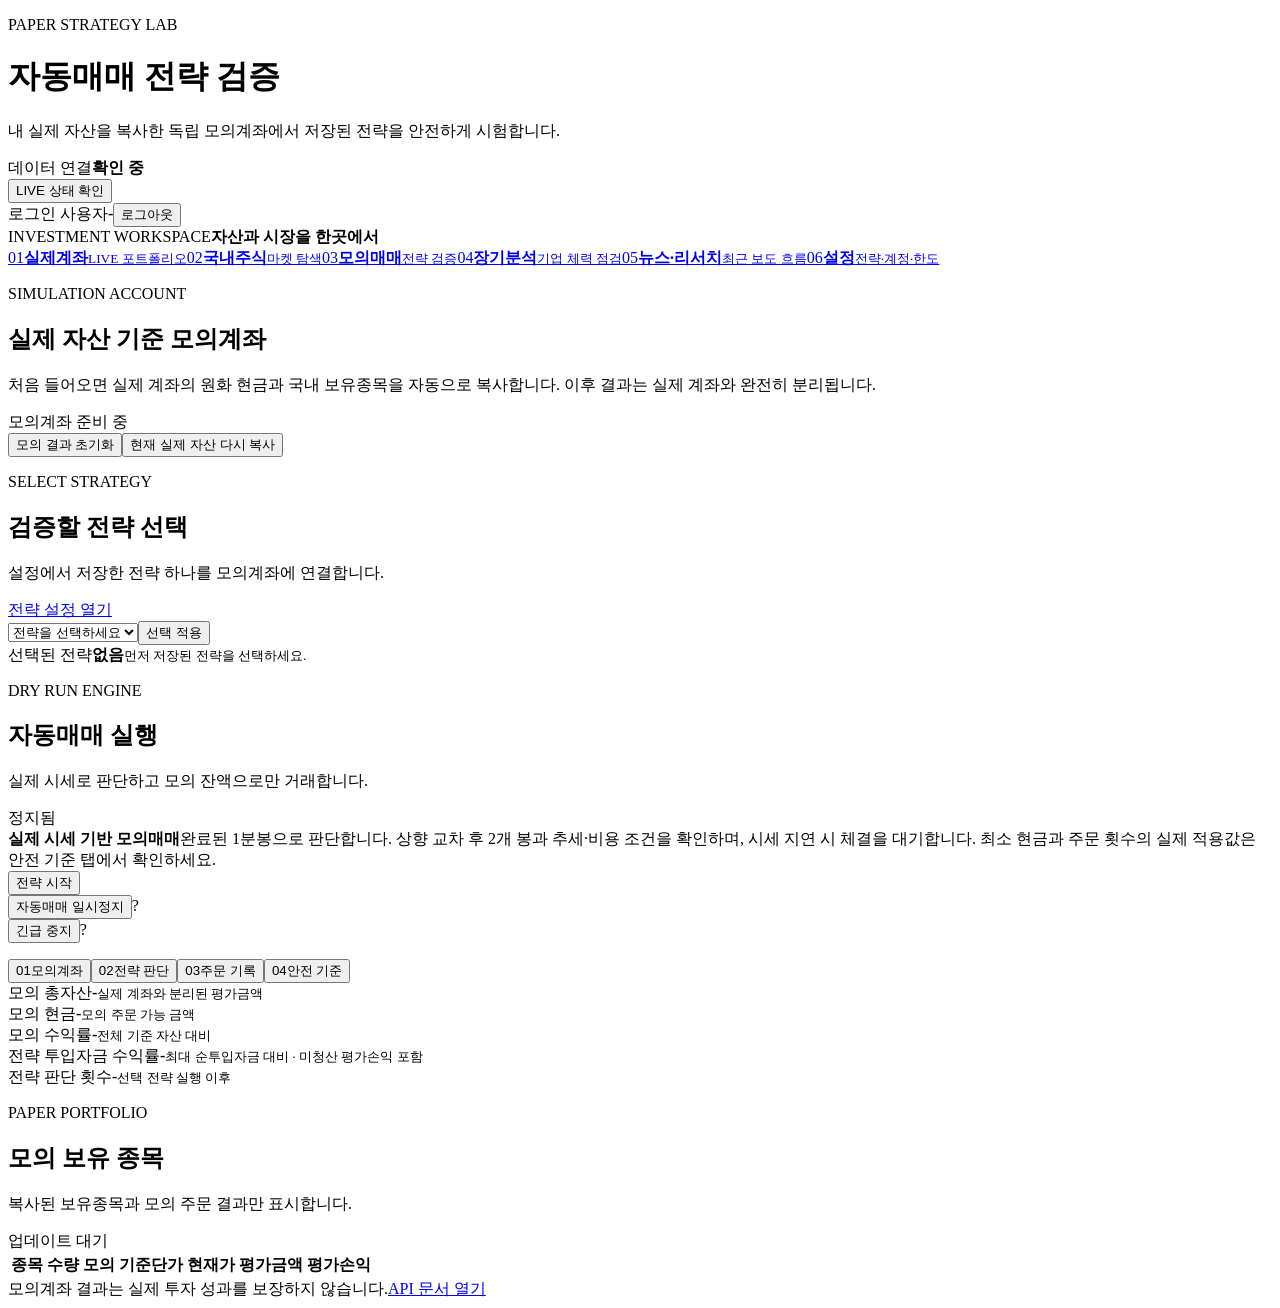
==== auto_trader/static/index.html @ eca6d6e8 "20260930 장기 관찰 점수·랭크, 자동 추천과 내 후보 기능 추가 PAPER 실제 시세 전략, 손익 계산과 주문 기록 개선 토스 API 호출 제한·사전 로딩·로그인 연결 대기" ====
<!doctype html><html lang="ko"><head><meta charset="utf-8"><meta name="viewport" content="width=device-width,initial-scale=1"><title>PAPER 전략 검증</title><link rel="stylesheet" href="/static/styles.css"><script src="/static/app.js" defer></script><script src="/static/header-status.js" defer></script></head>
<body><div class="shell">
<header class="topbar"><div><p class="eyebrow">PAPER STRATEGY LAB</p><h1>자동매매 전략 검증</h1><p class="subtitle">내 실제 자산을 복사한 독립 모의계좌에서 저장된 전략을 안전하게 시험합니다.</p></div><div class="header-actions"><div class="mode-box"><span class="status-dot" id="server-dot" data-header-data-dot></span><div><span class="mode-label">데이터 연결</span><strong data-header-data-status>확인 중</strong></div></div><button class="button danger header-live-button" type="button" data-header-live-link>LIVE 상태 확인</button><div class="user-box"><span class="mode-label">로그인 사용자</span><strong id="current-user">-</strong><button class="text-button" id="logout-button">로그아웃</button></div></div></header>
<nav class="workspace-nav" aria-label="주요 페이지"><div class="workspace-nav-brand"><span>INVESTMENT WORKSPACE</span><strong>자산과 시장을 한곳에서</strong></div><div class="workspace-nav-links"><a class="workspace-nav-link live-link" href="/live"><span class="nav-index">01</span><span><strong>실제계좌</strong><small>LIVE 포트폴리오</small></span></a><a class="workspace-nav-link stocks-link" href="/stocks"><span class="nav-index">02</span><span><strong>국내주식</strong><small>마켓 탐색</small></span></a><a class="workspace-nav-link active paper-link" href="/paper"><span class="nav-index">03</span><span><strong>모의매매</strong><small>전략 검증</small></span></a><a class="workspace-nav-link long-term-link" href="/long-term"><span class="nav-index">04</span><span><strong>장기분석</strong><small>기업 체력 점검</small></span></a><a class="workspace-nav-link news-link" href="/news"><span class="nav-index">05</span><span><strong>뉴스·리서치</strong><small>최근 보도 흐름</small></span></a><a class="workspace-nav-link" href="/settings"><span class="nav-index">06</span><span><strong>설정</strong><small>전략·계정·한도</small></span></a></div></nav>
<main>
<section class="panel paper-setup-panel"><div><p class="section-kicker">SIMULATION ACCOUNT</p><h2>실제 자산 기준 모의계좌</h2><p class="subtitle">처음 들어오면 실제 계좌의 원화 현금과 국내 보유종목을 자동으로 복사합니다. 이후 결과는 실제 계좌와 완전히 분리됩니다.</p><div class="paper-source-badge" id="paper-source-badge">모의계좌 준비 중</div></div><div class="paper-setup-actions"><button class="button secondary" id="reset-paper-button" type="button">모의 결과 초기화</button><button class="button primary" id="snapshot-button" type="button">현재 실제 자산 다시 복사</button></div></section>
<section class="paper-run-grid"><article class="panel paper-strategy-picker"><div class="panel-heading"><div><p class="section-kicker">SELECT STRATEGY</p><h2>검증할 전략 선택</h2><p class="subtitle">설정에서 저장한 전략 하나를 모의계좌에 연결합니다.</p></div><a class="text-button" href="/settings#strategy">전략 설정 열기</a></div><div class="paper-strategy-select-row"><select id="paper-strategy-select"><option value="">전략을 선택하세요</option></select><button class="button secondary" id="select-strategy-button" type="button">선택 적용</button></div><div class="paper-selected-strategy" id="selected-strategy-card"><span>선택된 전략</span><strong>없음</strong><small>먼저 저장된 전략을 선택하세요.</small></div></article><article class="panel paper-engine-control"><div class="panel-heading"><div><p class="section-kicker">DRY RUN ENGINE</p><h2>자동매매 실행</h2><p class="subtitle" id="strategy-description">실제 시세로 판단하고 모의 잔액으로만 거래합니다.</p></div><span class="pill stopped" id="strategy-pill">정지됨</span></div><div class="paper-speed-note"><strong>실제 시세 기반 모의매매</strong><span>완료된 1분봉으로 판단합니다. 상향 교차 후 2개 봉과 추세·비용 조건을 확인하며, 시세 지연 시 체결을 대기합니다. 최소 현금과 주문 횟수의 실제 적용값은 안전 기준 탭에서 확인하세요.</span></div><div class="paper-engine-actions"><button class="button primary" id="start-button" type="button">전략 시작</button><div class="paper-engine-action"><button class="button secondary" id="stop-button" type="button">자동매매 일시정지</button><span class="help-tip" tabindex="0" role="button" aria-label="자동매매 일시정지 설명" data-tip="모의 자동 주문과 손절 감시를 멈춥니다. 보유분은 유지하며 다시 시작할 수 있습니다.">?</span></div><div class="paper-engine-action"><button class="button danger" id="emergency-button" type="button">긴급 중지</button><span class="help-tip" tabindex="0" role="button" aria-label="긴급 중지 설명" data-tip="모의 자동매매를 중지합니다. 보유 주식은 매도하지 않습니다. 중지 중에는 자동 손절도 실행되지 않습니다.">?</span></div></div><p class="form-message" id="paper-action-message" aria-live="polite"></p></article></section>
<nav class="workspace-section-tabs" id="paper-section-tabs"><button class="active" data-paper-tab="dashboard"><span>01</span>모의계좌</button><button data-paper-tab="decisions"><span>02</span>전략 판단</button><button data-paper-tab="orders"><span>03</span>주문 기록</button><button data-paper-tab="safety"><span>04</span>안전 기준</button></nav>
<section class="summary-grid paper-summary-grid workspace-section-panel" data-paper-panel="dashboard"><article class="summary-card"><span>모의 총자산</span><strong id="total-asset">-</strong><small>실제 계좌와 분리된 평가금액</small></article><article class="summary-card"><span>모의 현금</span><strong id="cash">-</strong><small>모의 주문 가능 금액</small></article><article class="summary-card"><span>모의 수익률</span><strong id="return-percent">-</strong><small id="total-profit">전체 기준 자산 대비</small></article><article class="summary-card"><span>전략 투입자금 수익률</span><strong id="strategy-return-percent">-</strong><small id="strategy-profit">최대 순투입자금 대비 · 미청산 평가손익 포함</small></article><article class="summary-card"><span>전략 판단 횟수</span><strong id="tick-count">-</strong><small>선택 전략 실행 이후</small></article></section>
<section class="content-grid workspace-section-panel" data-paper-panel="dashboard"><article class="panel wide"><div class="panel-heading"><div><p class="section-kicker">PAPER PORTFOLIO</p><h2>모의 보유 종목</h2><p class="subtitle">복사된 보유종목과 모의 주문 결과만 표시합니다.</p></div><span class="updated" id="updated-at">업데이트 대기</span></div><div class="table-wrap"><table><thead><tr><th>종목</th><th>수량</th><th>모의 기준단가</th><th>현재가</th><th>평가금액</th><th>평가손익</th></tr></thead><tbody id="positions-body"></tbody></table></div></article></section>
<section class="content-grid workspace-section-panel" data-paper-panel="decisions" hidden><article class="panel wide"><div class="panel-heading"><div><p class="section-kicker">STRATEGY DECISION</p><h2>최근 전략 판단</h2><p class="subtitle">이동평균과 현재가를 비교해 전략이 내린 판단을 확인합니다.</p></div></div><p class="subtitle" id="strategy-data-status" aria-live="polite">시세 수신 대기</p><p class="subtitle" id="strategy-performance"></p><p class="subtitle">전략 선택 시 대상 종목의 기존 보유분을 당시 평가액으로 인수합니다. 이후 수동 매매는 분리됩니다. 진입은 상향 교차 후 2개 완료 봉과 가격 추세를 확인합니다. 거래비용은 체결가와 순손익에 반영됩니다.</p><div class="table-wrap"><table><thead><tr><th>종목</th><th>현재가</th><th>단기 평균</th><th>장기 평균</th><th>판단</th></tr></thead><tbody id="watchlist-body"></tbody></table></div></article></section>
<section class="content-grid workspace-section-panel" data-paper-panel="orders" hidden><article class="panel wide"><div class="panel-heading"><div><p class="section-kicker">PAPER ORDERS</p><h2>모의 주문 기록</h2><a class="text-button" href="/paper/journal">전체 거래 기록 다운로드</a><p class="subtitle">전략 판단 이후 생성된 모의 주문과 체결 결과를 확인합니다. 최신순으로 20개씩 표시합니다. 전체 거래 사유·비용은 서버 재시작 후에도 파일에 보관됩니다.</p></div></div><div class="table-wrap"><table><thead><tr><th>주문 시간</th><th>구분</th><th>종목</th><th>수량</th><th>체결가</th><th>상태</th><th>비용 / 청산손익</th><th>판단 이유 / 결과</th></tr></thead><tbody id="orders-body"></tbody></table></div><div class="directory-pagination" id="order-pagination"><button class="button secondary" id="order-first" type="button">처음</button><button class="button secondary" id="order-prev" type="button">이전</button><span id="order-page">1 / 1</span><button class="button secondary" id="order-next" type="button">다음</button><button class="button secondary" id="order-last" type="button">마지막</button></div></article></section>
<section class="panel workspace-section-panel" data-paper-panel="safety" hidden><div class="panel-heading"><div><p class="section-kicker">SAFETY BOUNDARY</p><h2>모의계좌 안전 기준</h2><p class="subtitle">현재 투자 한도를 읽기 전용으로 보여 줍니다. 변경은 설정 페이지에서 합니다.</p></div><a class="button secondary" href="/settings#risk">투자 한도 설정</a></div><div class="risk-usage" id="risk-usage"></div><div class="paper-safety-note"><strong>실제 주문 차단</strong><p>PAPER 엔진은 토스 주문 API를 호출하지 않으며 실제 현금과 보유 수량을 변경하지 않습니다.</p></div></section>
</main><footer><span>모의계좌 결과는 실제 투자 성과를 보장하지 않습니다.</span><a href="/docs">API 문서 열기</a></footer></div></body></html>
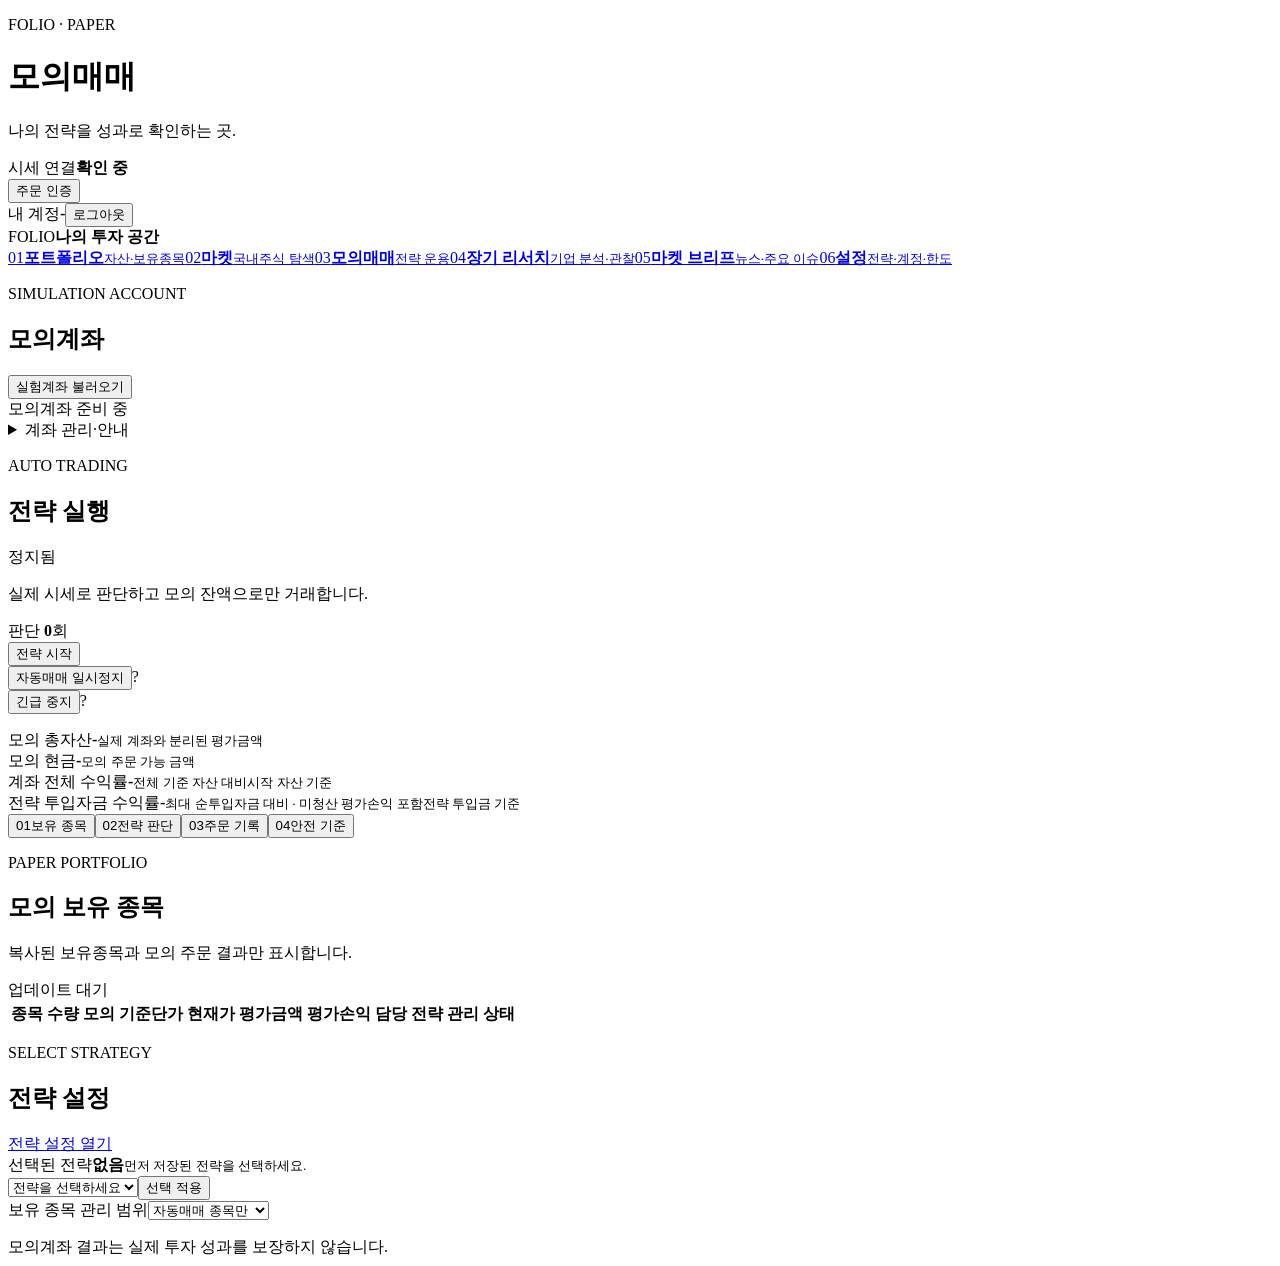
==== commit c36d2368: "20261001 - 모의매매 관리 개선 및 실시간 시세·차트 UI 정리 마켓·상세 페이지 실시간 시세와 전일 대비 표시 개선 차트 봉 단위·조회 기간 분리, 확대·축소 및 안내창 " ====
--- a/auto_trader/static/index.html
+++ b/auto_trader/static/index.html
@@ -1,14 +1,16 @@
-<!doctype html><html lang="ko"><head><meta charset="utf-8"><meta name="viewport" content="width=device-width,initial-scale=1"><title>PAPER 전략 검증</title><link rel="stylesheet" href="/static/styles.css"><script src="/static/app.js" defer></script><script src="/static/header-status.js" defer></script></head>
-<body><div class="shell">
-<header class="topbar"><div><p class="eyebrow">PAPER STRATEGY LAB</p><h1>자동매매 전략 검증</h1><p class="subtitle">내 실제 자산을 복사한 독립 모의계좌에서 저장된 전략을 안전하게 시험합니다.</p></div><div class="header-actions"><div class="mode-box"><span class="status-dot" id="server-dot" data-header-data-dot></span><div><span class="mode-label">데이터 연결</span><strong data-header-data-status>확인 중</strong></div></div><button class="button danger header-live-button" type="button" data-header-live-link>LIVE 상태 확인</button><div class="user-box"><span class="mode-label">로그인 사용자</span><strong id="current-user">-</strong><button class="text-button" id="logout-button">로그아웃</button></div></div></header>
-<nav class="workspace-nav" aria-label="주요 페이지"><div class="workspace-nav-brand"><span>INVESTMENT WORKSPACE</span><strong>자산과 시장을 한곳에서</strong></div><div class="workspace-nav-links"><a class="workspace-nav-link live-link" href="/live"><span class="nav-index">01</span><span><strong>실제계좌</strong><small>LIVE 포트폴리오</small></span></a><a class="workspace-nav-link stocks-link" href="/stocks"><span class="nav-index">02</span><span><strong>국내주식</strong><small>마켓 탐색</small></span></a><a class="workspace-nav-link active paper-link" href="/paper"><span class="nav-index">03</span><span><strong>모의매매</strong><small>전략 검증</small></span></a><a class="workspace-nav-link long-term-link" href="/long-term"><span class="nav-index">04</span><span><strong>장기분석</strong><small>기업 체력 점검</small></span></a><a class="workspace-nav-link news-link" href="/news"><span class="nav-index">05</span><span><strong>뉴스·리서치</strong><small>최근 보도 흐름</small></span></a><a class="workspace-nav-link" href="/settings"><span class="nav-index">06</span><span><strong>설정</strong><small>전략·계정·한도</small></span></a></div></nav>
+<!doctype html><html lang="ko"><head><meta charset="utf-8"><meta name="viewport" content="width=device-width,initial-scale=1"><title>모의매매 · FOLIO</title><link rel="stylesheet" href="/static/styles.css"><script src="/static/app.js" defer></script><script src="/static/header-status.js" defer></script><link rel="icon" type="image/svg+xml" href="/static/favicon.svg"></head>
+<body class="paper-page"><div class="shell">
+<header class="topbar"><div><p class="eyebrow">FOLIO · PAPER</p><h1>모의매매</h1><p class="subtitle">나의 전략을 성과로 확인하는 곳.</p></div><div class="header-actions"><div class="mode-box"><span class="status-dot" id="server-dot" data-header-data-dot></span><div><span class="mode-label">시세 연결</span><strong data-header-data-status>확인 중</strong></div></div><button class="button danger header-live-button" type="button" data-header-live-link>주문 인증</button><div class="user-box"><span class="mode-label">내 계정</span><strong id="current-user">-</strong><button class="text-button" id="logout-button">로그아웃</button></div></div></header>
+<nav class="workspace-nav" aria-label="주요 페이지"><div class="workspace-nav-brand"><span>FOLIO</span><strong>나의 투자 공간</strong></div><div class="workspace-nav-links"><a class="workspace-nav-link live-link" href="/live"><span class="nav-index">01</span><span><strong>포트폴리오</strong><small>자산·보유종목</small></span></a><a class="workspace-nav-link stocks-link" href="/stocks"><span class="nav-index">02</span><span><strong>마켓</strong><small>국내주식 탐색</small></span></a><a class="workspace-nav-link active paper-link" href="/paper"><span class="nav-index">03</span><span><strong>모의매매</strong><small>전략 운용</small></span></a><a class="workspace-nav-link long-term-link" href="/long-term"><span class="nav-index">04</span><span><strong>장기 리서치</strong><small>기업 분석·관찰</small></span></a><a class="workspace-nav-link news-link" href="/news"><span class="nav-index">05</span><span><strong>마켓 브리프</strong><small>뉴스·주요 이슈</small></span></a><a class="workspace-nav-link" href="/settings"><span class="nav-index">06</span><span><strong>설정</strong><small>전략·계정·한도</small></span></a></div></nav>
 <main>
-<section class="panel paper-setup-panel"><div><p class="section-kicker">SIMULATION ACCOUNT</p><h2>실제 자산 기준 모의계좌</h2><p class="subtitle">처음 들어오면 실제 계좌의 원화 현금과 국내 보유종목을 자동으로 복사합니다. 이후 결과는 실제 계좌와 완전히 분리됩니다.</p><div class="paper-source-badge" id="paper-source-badge">모의계좌 준비 중</div></div><div class="paper-setup-actions"><button class="button secondary" id="reset-paper-button" type="button">모의 결과 초기화</button><button class="button primary" id="snapshot-button" type="button">현재 실제 자산 다시 복사</button></div></section>
-<section class="paper-run-grid"><article class="panel paper-strategy-picker"><div class="panel-heading"><div><p class="section-kicker">SELECT STRATEGY</p><h2>검증할 전략 선택</h2><p class="subtitle">설정에서 저장한 전략 하나를 모의계좌에 연결합니다.</p></div><a class="text-button" href="/settings#strategy">전략 설정 열기</a></div><div class="paper-strategy-select-row"><select id="paper-strategy-select"><option value="">전략을 선택하세요</option></select><button class="button secondary" id="select-strategy-button" type="button">선택 적용</button></div><div class="paper-selected-strategy" id="selected-strategy-card"><span>선택된 전략</span><strong>없음</strong><small>먼저 저장된 전략을 선택하세요.</small></div></article><article class="panel paper-engine-control"><div class="panel-heading"><div><p class="section-kicker">DRY RUN ENGINE</p><h2>자동매매 실행</h2><p class="subtitle" id="strategy-description">실제 시세로 판단하고 모의 잔액으로만 거래합니다.</p></div><span class="pill stopped" id="strategy-pill">정지됨</span></div><div class="paper-speed-note"><strong>실제 시세 기반 모의매매</strong><span>완료된 1분봉으로 판단합니다. 상향 교차 후 2개 봉과 추세·비용 조건을 확인하며, 시세 지연 시 체결을 대기합니다. 최소 현금과 주문 횟수의 실제 적용값은 안전 기준 탭에서 확인하세요.</span></div><div class="paper-engine-actions"><button class="button primary" id="start-button" type="button">전략 시작</button><div class="paper-engine-action"><button class="button secondary" id="stop-button" type="button">자동매매 일시정지</button><span class="help-tip" tabindex="0" role="button" aria-label="자동매매 일시정지 설명" data-tip="모의 자동 주문과 손절 감시를 멈춥니다. 보유분은 유지하며 다시 시작할 수 있습니다.">?</span></div><div class="paper-engine-action"><button class="button danger" id="emergency-button" type="button">긴급 중지</button><span class="help-tip" tabindex="0" role="button" aria-label="긴급 중지 설명" data-tip="모의 자동매매를 중지합니다. 보유 주식은 매도하지 않습니다. 중지 중에는 자동 손절도 실행되지 않습니다.">?</span></div></div><p class="form-message" id="paper-action-message" aria-live="polite"></p></article></section>
-<nav class="workspace-section-tabs" id="paper-section-tabs"><button class="active" data-paper-tab="dashboard"><span>01</span>모의계좌</button><button data-paper-tab="decisions"><span>02</span>전략 판단</button><button data-paper-tab="orders"><span>03</span>주문 기록</button><button data-paper-tab="safety"><span>04</span>안전 기준</button></nav>
-<section class="summary-grid paper-summary-grid workspace-section-panel" data-paper-panel="dashboard"><article class="summary-card"><span>모의 총자산</span><strong id="total-asset">-</strong><small>실제 계좌와 분리된 평가금액</small></article><article class="summary-card"><span>모의 현금</span><strong id="cash">-</strong><small>모의 주문 가능 금액</small></article><article class="summary-card"><span>모의 수익률</span><strong id="return-percent">-</strong><small id="total-profit">전체 기준 자산 대비</small></article><article class="summary-card"><span>전략 투입자금 수익률</span><strong id="strategy-return-percent">-</strong><small id="strategy-profit">최대 순투입자금 대비 · 미청산 평가손익 포함</small></article><article class="summary-card"><span>전략 판단 횟수</span><strong id="tick-count">-</strong><small>선택 전략 실행 이후</small></article></section>
-<section class="content-grid workspace-section-panel" data-paper-panel="dashboard"><article class="panel wide"><div class="panel-heading"><div><p class="section-kicker">PAPER PORTFOLIO</p><h2>모의 보유 종목</h2><p class="subtitle">복사된 보유종목과 모의 주문 결과만 표시합니다.</p></div><span class="updated" id="updated-at">업데이트 대기</span></div><div class="table-wrap"><table><thead><tr><th>종목</th><th>수량</th><th>모의 기준단가</th><th>현재가</th><th>평가금액</th><th>평가손익</th></tr></thead><tbody id="positions-body"></tbody></table></div></article></section>
-<section class="content-grid workspace-section-panel" data-paper-panel="decisions" hidden><article class="panel wide"><div class="panel-heading"><div><p class="section-kicker">STRATEGY DECISION</p><h2>최근 전략 판단</h2><p class="subtitle">이동평균과 현재가를 비교해 전략이 내린 판단을 확인합니다.</p></div></div><p class="subtitle" id="strategy-data-status" aria-live="polite">시세 수신 대기</p><p class="subtitle" id="strategy-performance"></p><p class="subtitle">전략 선택 시 대상 종목의 기존 보유분을 당시 평가액으로 인수합니다. 이후 수동 매매는 분리됩니다. 진입은 상향 교차 후 2개 완료 봉과 가격 추세를 확인합니다. 거래비용은 체결가와 순손익에 반영됩니다.</p><div class="table-wrap"><table><thead><tr><th>종목</th><th>현재가</th><th>단기 평균</th><th>장기 평균</th><th>판단</th></tr></thead><tbody id="watchlist-body"></tbody></table></div></article></section>
-<section class="content-grid workspace-section-panel" data-paper-panel="orders" hidden><article class="panel wide"><div class="panel-heading"><div><p class="section-kicker">PAPER ORDERS</p><h2>모의 주문 기록</h2><a class="text-button" href="/paper/journal">전체 거래 기록 다운로드</a><p class="subtitle">전략 판단 이후 생성된 모의 주문과 체결 결과를 확인합니다. 최신순으로 20개씩 표시합니다. 전체 거래 사유·비용은 서버 재시작 후에도 파일에 보관됩니다.</p></div></div><div class="table-wrap"><table><thead><tr><th>주문 시간</th><th>구분</th><th>종목</th><th>수량</th><th>체결가</th><th>상태</th><th>비용 / 청산손익</th><th>판단 이유 / 결과</th></tr></thead><tbody id="orders-body"></tbody></table></div><div class="directory-pagination" id="order-pagination"><button class="button secondary" id="order-first" type="button">처음</button><button class="button secondary" id="order-prev" type="button">이전</button><span id="order-page">1 / 1</span><button class="button secondary" id="order-next" type="button">다음</button><button class="button secondary" id="order-last" type="button">마지막</button></div></article></section>
-<section class="panel workspace-section-panel" data-paper-panel="safety" hidden><div class="panel-heading"><div><p class="section-kicker">SAFETY BOUNDARY</p><h2>모의계좌 안전 기준</h2><p class="subtitle">현재 투자 한도를 읽기 전용으로 보여 줍니다. 변경은 설정 페이지에서 합니다.</p></div><a class="button secondary" href="/settings#risk">투자 한도 설정</a></div><div class="risk-usage" id="risk-usage"></div><div class="paper-safety-note"><strong>실제 주문 차단</strong><p>PAPER 엔진은 토스 주문 API를 호출하지 않으며 실제 현금과 보유 수량을 변경하지 않습니다.</p></div></section>
-</main><footer><span>모의계좌 결과는 실제 투자 성과를 보장하지 않습니다.</span><a href="/docs">API 문서 열기</a></footer></div></body></html>
+<div id="paper-background-runs" class="paper-background-runs" role="status" hidden></div>
+<section class="panel paper-control-bar"><div class="paper-account-overview"><p class="section-kicker">SIMULATION ACCOUNT</p><div class="paper-account-heading"><h2 id="paper-account-title">모의계좌</h2><button class="button secondary" id="experiment-account-button" type="button">실험계좌 불러오기</button></div><div class="paper-source-badge" id="paper-source-badge">모의계좌 준비 중</div><details class="paper-account-menu"><summary>계좌 관리·안내</summary><p id="paper-memory-notice" role="status">잔액과 보유종목은 자동 저장됩니다.</p><p>실제 자산을 복사하거나 현금 1,000만원의 실험계좌로 운용할 수 있습니다. 두 계좌는 따로 관리됩니다.</p><div class="paper-setup-actions"><button class="button secondary" id="reset-paper-button" type="button">모의 결과 초기화</button><button class="button secondary" id="snapshot-button" type="button">현재 실제 자산 다시 복사</button></div></details></div><div class="paper-engine-control"><div class="panel-heading"><div><p class="section-kicker">AUTO TRADING</p><h2>전략 실행</h2></div><span class="pill stopped" id="strategy-pill">정지됨</span></div><p class="subtitle" id="strategy-description">실제 시세로 판단하고 모의 잔액으로만 거래합니다.</p><div class="paper-run-meta"><p class="paper-operating-hours" id="strategy-operating-hours"></p><span>판단 <strong id="tick-count">0</strong>회</span></div><div class="paper-engine-actions"><button class="button primary" id="start-button" type="button">전략 시작</button><div class="paper-engine-action"><button class="button secondary" id="stop-button" type="button">자동매매 일시정지</button><span class="help-tip" tabindex="0" role="button" aria-label="자동매매 일시정지 설명" data-tip="모의 자동 주문과 손절 감시를 멈춥니다. 보유분은 유지하며 다시 시작할 수 있습니다.">?</span></div><div class="paper-engine-action"><button class="button danger" id="emergency-button" type="button">긴급 중지</button><span class="help-tip" tabindex="0" role="button" aria-label="긴급 중지 설명" data-tip="모의 자동매매를 중지합니다. 보유 주식은 매도하지 않습니다. 중지 중에는 자동 손절도 실행되지 않습니다.">?</span></div></div><p class="form-message" id="paper-action-message" aria-live="polite"></p></div></section>
+<section class="summary-grid paper-summary-grid"><article class="summary-card"><span>모의 총자산</span><strong id="total-asset">-</strong><small>실제 계좌와 분리된 평가금액</small></article><article class="summary-card"><span>모의 현금</span><strong id="cash">-</strong><small>모의 주문 가능 금액</small></article><article class="summary-card"><span>계좌 전체 수익률</span><strong id="return-percent">-</strong><small id="total-profit">전체 기준 자산 대비</small><small id="account-return-basis">시작 자산 기준</small></article><article class="summary-card"><span>전략 투입자금 수익률</span><strong id="strategy-return-percent">-</strong><small id="strategy-profit">최대 순투입자금 대비 · 미청산 평가손익 포함</small><small id="strategy-return-basis">전략 투입금 기준</small></article></section>
+<div class="paper-workbench"><div class="paper-results">
+<nav class="workspace-section-tabs" id="paper-section-tabs"><button class="active" data-paper-tab="dashboard"><span>01</span>보유 종목</button><button data-paper-tab="decisions"><span>02</span>전략 판단</button><button data-paper-tab="orders"><span>03</span>주문 기록</button><button data-paper-tab="safety"><span>04</span>안전 기준</button></nav>
+<section class="content-grid workspace-section-panel" data-paper-panel="dashboard"><article class="panel wide"><div class="panel-heading"><div><p class="section-kicker">PAPER PORTFOLIO</p><h2>모의 보유 종목</h2><p class="subtitle">복사된 보유종목과 모의 주문 결과만 표시합니다.</p></div><span class="updated" id="updated-at">업데이트 대기</span></div><div class="table-wrap"><table><thead><tr><th>종목</th><th>수량</th><th>모의 기준단가</th><th>현재가</th><th>평가금액</th><th>평가손익</th><th>담당 전략</th><th>관리 상태</th></tr></thead><tbody id="positions-body"></tbody></table></div></article></section>
+<section class="content-grid workspace-section-panel" data-paper-panel="decisions" hidden><article class="panel wide"><div class="panel-heading"><div><p class="section-kicker">STRATEGY DECISION</p><h2>최근 전략 판단</h2><p class="subtitle">이동평균과 현재가를 비교해 전략이 내린 판단을 확인합니다.</p></div></div><div class="paper-data-banner"><strong>시세 기준</strong><span id="strategy-data-status" aria-live="polite">시세 수신 대기</span></div><div class="paper-performance-grid" id="strategy-performance"></div><details class="paper-decision-guide"><summary>판단 방식과 수익률 계산 기준</summary><dl><div><dt>매수 판단</dt><dd>단기선이 장기선을 상향 돌파한 뒤, 완료된 2개 봉과 상승 추세를 확인합니다.</dd></div><div><dt>전략 보유분</dt><dd>관리 범위에 따라 보유 수량을 구분합니다. 자동매수분은 매수 당시 전략의 청산 조건을 유지하고, 수동·미지정 보유분은 선택한 범위에 포함될 때만 현재 전략으로 관리합니다.</dd></div><div><dt>거래비용</dt><dd>수수료·세금·가정 슬리피지를 체결가와 순손익에 반영합니다.</dd></div><div><dt>계좌 전체 수익률</dt><dd>계좌 총손익 ÷ 시작 자산 × 100. 사용하지 않은 현금도 기준 금액에 포함합니다.</dd></div><div><dt>전략 투입자금 수익률</dt><dd>전략 손익 ÷ (인수한 보유분 평가액 + 최대 순투입금) × 100. 미청산 평가손익을 포함합니다.</dd></div></dl></details><div class="table-wrap"><table><thead><tr><th>종목</th><th>현재가</th><th>단기 평균</th><th>장기 평균</th><th>판단</th></tr></thead><tbody id="watchlist-body"></tbody></table></div></article></section>
+<section class="content-grid workspace-section-panel" data-paper-panel="orders" hidden><article class="panel wide"><div class="panel-heading"><div><p class="section-kicker">PAPER ORDERS</p><h2>모의 주문 기록</h2><a class="text-button" href="/paper/journal">전체 거래 기록 다운로드</a><p class="subtitle">모의 주문과 체결 결과를 최신순으로 확인하세요. 이전 거래는 전체 기록에서 내려받을 수 있습니다.</p></div></div><div class="paper-order-filters"><label>종목 코드<input id="order-symbol-filter" type="search" placeholder="예: 005930" maxlength="30"></label><label>매수·매도<select id="order-side-filter"><option value="">전체</option><option value="BUY">매수</option><option value="SELL">매도</option></select></label><label>주문 상태<select id="order-status-filter"><option value="">전체</option><option value="FILLED">체결</option><option value="REJECTED">거절</option></select></label><button class="button secondary" id="order-filter-reset" type="button">필터 초기화</button></div><p class="subtitle" id="order-count" aria-live="polite">전체 0건 · 조건 일치 0건</p><div class="table-wrap"><table><thead><tr><th>주문 시간</th><th>구분</th><th>종목</th><th>수량</th><th>체결가</th><th>상태</th><th>비용 / 청산손익</th><th>판단 이유 / 결과</th></tr></thead><tbody id="orders-body"></tbody></table></div><div class="directory-pagination" id="order-pagination"><button class="button secondary" id="order-first" type="button">처음</button><button class="button secondary" id="order-prev" type="button">이전</button><span id="order-page">1 / 1</span><button class="button secondary" id="order-next" type="button">다음</button><button class="button secondary" id="order-last" type="button">마지막</button></div></article></section>
+<section class="panel workspace-section-panel" data-paper-panel="safety" hidden><div class="panel-heading"><div><p class="section-kicker">SAFETY BOUNDARY</p><h2>모의계좌 안전 기준</h2><p class="subtitle">적용 중인 투자 한도입니다. 변경은 설정에서 할 수 있습니다.</p></div><a class="button secondary" href="/settings#risk">투자 한도 설정</a></div><div class="risk-usage" id="risk-usage"></div></section>
+</div><aside class="paper-strategy-sidebar"><article class="panel paper-strategy-picker"><div class="panel-heading"><div><p class="section-kicker">SELECT STRATEGY</p><h2>전략 설정</h2></div><a class="text-button" href="/settings#strategy">전략 설정 열기</a></div><div class="paper-selected-strategy" id="selected-strategy-card"><span>선택된 전략</span><strong>없음</strong><small>먼저 저장된 전략을 선택하세요.</small></div><div class="paper-strategy-select-row"><select id="paper-strategy-select"><option value="">전략을 선택하세요</option></select><button class="button secondary" id="select-strategy-button" type="button">선택 적용</button></div><div class="paper-management"><label for="paper-management-scope">보유 종목 관리 범위</label><select id="paper-management-scope"><option value="CURRENT">현재 전략 종목만</option><option value="AUTO" selected>자동매매 종목만</option><option value="ALL">전체 보유 종목</option></select><p id="paper-management-description"></p><div id="paper-managed-holdings"></div></div></article></aside></div>
+</main><footer><span>모의계좌 결과는 실제 투자 성과를 보장하지 않습니다.</span></footer></div></body></html>
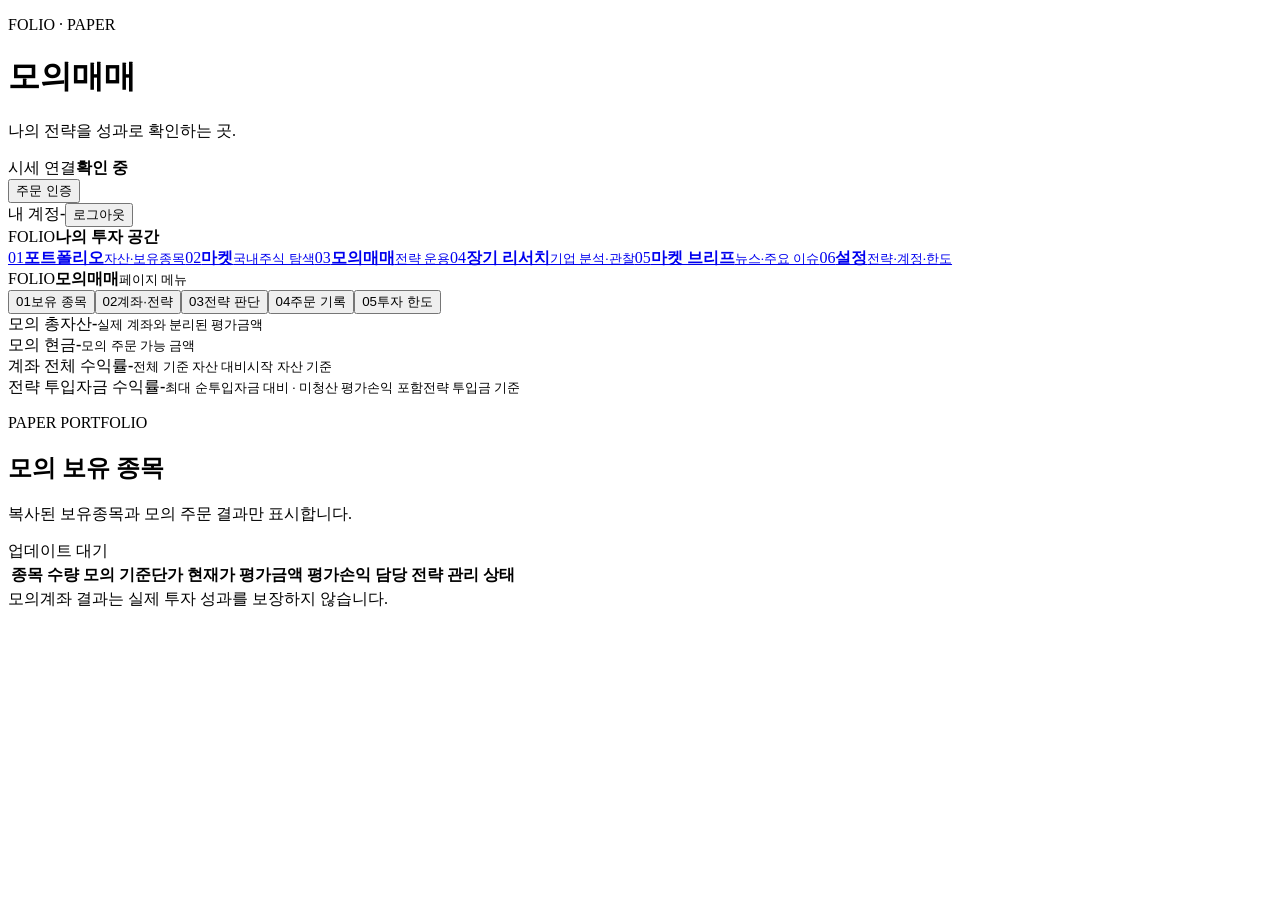
==== commit 08ce106b: "20261002-1 공통 사이드바, 프리셋 미리보기를 정리 모의매매 계좌·전략 화면을 단계별 사용 흐름으로 개선 주문 기록의 날짜 필터·종목명·전략 구분 상태 안내를 보완 머신러닝" ====
--- a/auto_trader/static/index.html
+++ b/auto_trader/static/index.html
@@ -1,16 +1,58 @@
 <!doctype html><html lang="ko"><head><meta charset="utf-8"><meta name="viewport" content="width=device-width,initial-scale=1"><title>모의매매 · FOLIO</title><link rel="stylesheet" href="/static/styles.css"><script src="/static/app.js" defer></script><script src="/static/header-status.js" defer></script><link rel="icon" type="image/svg+xml" href="/static/favicon.svg"></head>
-<body class="paper-page"><div class="shell">
+<body class="section-sidebar-page paper-page"><div class="shell">
 <header class="topbar"><div><p class="eyebrow">FOLIO · PAPER</p><h1>모의매매</h1><p class="subtitle">나의 전략을 성과로 확인하는 곳.</p></div><div class="header-actions"><div class="mode-box"><span class="status-dot" id="server-dot" data-header-data-dot></span><div><span class="mode-label">시세 연결</span><strong data-header-data-status>확인 중</strong></div></div><button class="button danger header-live-button" type="button" data-header-live-link>주문 인증</button><div class="user-box"><span class="mode-label">내 계정</span><strong id="current-user">-</strong><button class="text-button" id="logout-button">로그아웃</button></div></div></header>
 <nav class="workspace-nav" aria-label="주요 페이지"><div class="workspace-nav-brand"><span>FOLIO</span><strong>나의 투자 공간</strong></div><div class="workspace-nav-links"><a class="workspace-nav-link live-link" href="/live"><span class="nav-index">01</span><span><strong>포트폴리오</strong><small>자산·보유종목</small></span></a><a class="workspace-nav-link stocks-link" href="/stocks"><span class="nav-index">02</span><span><strong>마켓</strong><small>국내주식 탐색</small></span></a><a class="workspace-nav-link active paper-link" href="/paper"><span class="nav-index">03</span><span><strong>모의매매</strong><small>전략 운용</small></span></a><a class="workspace-nav-link long-term-link" href="/long-term"><span class="nav-index">04</span><span><strong>장기 리서치</strong><small>기업 분석·관찰</small></span></a><a class="workspace-nav-link news-link" href="/news"><span class="nav-index">05</span><span><strong>마켓 브리프</strong><small>뉴스·주요 이슈</small></span></a><a class="workspace-nav-link" href="/settings"><span class="nav-index">06</span><span><strong>설정</strong><small>전략·계정·한도</small></span></a></div></nav>
-<main>
+<main class="workspace-page-layout">
+<aside class="workspace-section-sidebar"><div class="workspace-sidebar-brand"><span>FOLIO</span><strong>모의매매</strong><small>페이지 메뉴</small></div><nav aria-label="모의매매 메뉴" class="workspace-side-tabs workspace-section-tabs" id="paper-section-tabs"><button class="active" data-paper-tab="dashboard"><span>01</span>보유 종목</button><button data-paper-tab="controls"><span>02</span>계좌·전략</button><button data-paper-tab="decisions"><span>03</span>전략 판단</button><button data-paper-tab="orders"><span>04</span>주문 기록</button><button data-paper-tab="safety"><span>05</span>투자 한도</button></nav></aside>
+<div class="workspace-page-content">
 <div id="paper-background-runs" class="paper-background-runs" role="status" hidden></div>
-<section class="panel paper-control-bar"><div class="paper-account-overview"><p class="section-kicker">SIMULATION ACCOUNT</p><div class="paper-account-heading"><h2 id="paper-account-title">모의계좌</h2><button class="button secondary" id="experiment-account-button" type="button">실험계좌 불러오기</button></div><div class="paper-source-badge" id="paper-source-badge">모의계좌 준비 중</div><details class="paper-account-menu"><summary>계좌 관리·안내</summary><p id="paper-memory-notice" role="status">잔액과 보유종목은 자동 저장됩니다.</p><p>실제 자산을 복사하거나 현금 1,000만원의 실험계좌로 운용할 수 있습니다. 두 계좌는 따로 관리됩니다.</p><div class="paper-setup-actions"><button class="button secondary" id="reset-paper-button" type="button">모의 결과 초기화</button><button class="button secondary" id="snapshot-button" type="button">현재 실제 자산 다시 복사</button></div></details></div><div class="paper-engine-control"><div class="panel-heading"><div><p class="section-kicker">AUTO TRADING</p><h2>전략 실행</h2></div><span class="pill stopped" id="strategy-pill">정지됨</span></div><p class="subtitle" id="strategy-description">실제 시세로 판단하고 모의 잔액으로만 거래합니다.</p><div class="paper-run-meta"><p class="paper-operating-hours" id="strategy-operating-hours"></p><span>판단 <strong id="tick-count">0</strong>회</span></div><div class="paper-engine-actions"><button class="button primary" id="start-button" type="button">전략 시작</button><div class="paper-engine-action"><button class="button secondary" id="stop-button" type="button">자동매매 일시정지</button><span class="help-tip" tabindex="0" role="button" aria-label="자동매매 일시정지 설명" data-tip="모의 자동 주문과 손절 감시를 멈춥니다. 보유분은 유지하며 다시 시작할 수 있습니다.">?</span></div><div class="paper-engine-action"><button class="button danger" id="emergency-button" type="button">긴급 중지</button><span class="help-tip" tabindex="0" role="button" aria-label="긴급 중지 설명" data-tip="모의 자동매매를 중지합니다. 보유 주식은 매도하지 않습니다. 중지 중에는 자동 손절도 실행되지 않습니다.">?</span></div></div><p class="form-message" id="paper-action-message" aria-live="polite"></p></div></section>
+<div class="paper-workbench"><div class="paper-main-column">
+
 <section class="summary-grid paper-summary-grid"><article class="summary-card"><span>모의 총자산</span><strong id="total-asset">-</strong><small>실제 계좌와 분리된 평가금액</small></article><article class="summary-card"><span>모의 현금</span><strong id="cash">-</strong><small>모의 주문 가능 금액</small></article><article class="summary-card"><span>계좌 전체 수익률</span><strong id="return-percent">-</strong><small id="total-profit">전체 기준 자산 대비</small><small id="account-return-basis">시작 자산 기준</small></article><article class="summary-card"><span>전략 투입자금 수익률</span><strong id="strategy-return-percent">-</strong><small id="strategy-profit">최대 순투입자금 대비 · 미청산 평가손익 포함</small><small id="strategy-return-basis">전략 투입금 기준</small></article></section>
-<div class="paper-workbench"><div class="paper-results">
-<nav class="workspace-section-tabs" id="paper-section-tabs"><button class="active" data-paper-tab="dashboard"><span>01</span>보유 종목</button><button data-paper-tab="decisions"><span>02</span>전략 판단</button><button data-paper-tab="orders"><span>03</span>주문 기록</button><button data-paper-tab="safety"><span>04</span>안전 기준</button></nav>
+<div class="paper-results">
+
 <section class="content-grid workspace-section-panel" data-paper-panel="dashboard"><article class="panel wide"><div class="panel-heading"><div><p class="section-kicker">PAPER PORTFOLIO</p><h2>모의 보유 종목</h2><p class="subtitle">복사된 보유종목과 모의 주문 결과만 표시합니다.</p></div><span class="updated" id="updated-at">업데이트 대기</span></div><div class="table-wrap"><table><thead><tr><th>종목</th><th>수량</th><th>모의 기준단가</th><th>현재가</th><th>평가금액</th><th>평가손익</th><th>담당 전략</th><th>관리 상태</th></tr></thead><tbody id="positions-body"></tbody></table></div></article></section>
-<section class="content-grid workspace-section-panel" data-paper-panel="decisions" hidden><article class="panel wide"><div class="panel-heading"><div><p class="section-kicker">STRATEGY DECISION</p><h2>최근 전략 판단</h2><p class="subtitle">이동평균과 현재가를 비교해 전략이 내린 판단을 확인합니다.</p></div></div><div class="paper-data-banner"><strong>시세 기준</strong><span id="strategy-data-status" aria-live="polite">시세 수신 대기</span></div><div class="paper-performance-grid" id="strategy-performance"></div><details class="paper-decision-guide"><summary>판단 방식과 수익률 계산 기준</summary><dl><div><dt>매수 판단</dt><dd>단기선이 장기선을 상향 돌파한 뒤, 완료된 2개 봉과 상승 추세를 확인합니다.</dd></div><div><dt>전략 보유분</dt><dd>관리 범위에 따라 보유 수량을 구분합니다. 자동매수분은 매수 당시 전략의 청산 조건을 유지하고, 수동·미지정 보유분은 선택한 범위에 포함될 때만 현재 전략으로 관리합니다.</dd></div><div><dt>거래비용</dt><dd>수수료·세금·가정 슬리피지를 체결가와 순손익에 반영합니다.</dd></div><div><dt>계좌 전체 수익률</dt><dd>계좌 총손익 ÷ 시작 자산 × 100. 사용하지 않은 현금도 기준 금액에 포함합니다.</dd></div><div><dt>전략 투입자금 수익률</dt><dd>전략 손익 ÷ (인수한 보유분 평가액 + 최대 순투입금) × 100. 미청산 평가손익을 포함합니다.</dd></div></dl></details><div class="table-wrap"><table><thead><tr><th>종목</th><th>현재가</th><th>단기 평균</th><th>장기 평균</th><th>판단</th></tr></thead><tbody id="watchlist-body"></tbody></table></div></article></section>
-<section class="content-grid workspace-section-panel" data-paper-panel="orders" hidden><article class="panel wide"><div class="panel-heading"><div><p class="section-kicker">PAPER ORDERS</p><h2>모의 주문 기록</h2><a class="text-button" href="/paper/journal">전체 거래 기록 다운로드</a><p class="subtitle">모의 주문과 체결 결과를 최신순으로 확인하세요. 이전 거래는 전체 기록에서 내려받을 수 있습니다.</p></div></div><div class="paper-order-filters"><label>종목 코드<input id="order-symbol-filter" type="search" placeholder="예: 005930" maxlength="30"></label><label>매수·매도<select id="order-side-filter"><option value="">전체</option><option value="BUY">매수</option><option value="SELL">매도</option></select></label><label>주문 상태<select id="order-status-filter"><option value="">전체</option><option value="FILLED">체결</option><option value="REJECTED">거절</option></select></label><button class="button secondary" id="order-filter-reset" type="button">필터 초기화</button></div><p class="subtitle" id="order-count" aria-live="polite">전체 0건 · 조건 일치 0건</p><div class="table-wrap"><table><thead><tr><th>주문 시간</th><th>구분</th><th>종목</th><th>수량</th><th>체결가</th><th>상태</th><th>비용 / 청산손익</th><th>판단 이유 / 결과</th></tr></thead><tbody id="orders-body"></tbody></table></div><div class="directory-pagination" id="order-pagination"><button class="button secondary" id="order-first" type="button">처음</button><button class="button secondary" id="order-prev" type="button">이전</button><span id="order-page">1 / 1</span><button class="button secondary" id="order-next" type="button">다음</button><button class="button secondary" id="order-last" type="button">마지막</button></div></article></section>
-<section class="panel workspace-section-panel" data-paper-panel="safety" hidden><div class="panel-heading"><div><p class="section-kicker">SAFETY BOUNDARY</p><h2>모의계좌 안전 기준</h2><p class="subtitle">적용 중인 투자 한도입니다. 변경은 설정에서 할 수 있습니다.</p></div><a class="button secondary" href="/settings#risk">투자 한도 설정</a></div><div class="risk-usage" id="risk-usage"></div></section>
-</div><aside class="paper-strategy-sidebar"><article class="panel paper-strategy-picker"><div class="panel-heading"><div><p class="section-kicker">SELECT STRATEGY</p><h2>전략 설정</h2></div><a class="text-button" href="/settings#strategy">전략 설정 열기</a></div><div class="paper-selected-strategy" id="selected-strategy-card"><span>선택된 전략</span><strong>없음</strong><small>먼저 저장된 전략을 선택하세요.</small></div><div class="paper-strategy-select-row"><select id="paper-strategy-select"><option value="">전략을 선택하세요</option></select><button class="button secondary" id="select-strategy-button" type="button">선택 적용</button></div><div class="paper-management"><label for="paper-management-scope">보유 종목 관리 범위</label><select id="paper-management-scope"><option value="CURRENT">현재 전략 종목만</option><option value="AUTO" selected>자동매매 종목만</option><option value="ALL">전체 보유 종목</option></select><p id="paper-management-description"></p><div id="paper-managed-holdings"></div></div></article></aside></div>
-</main><footer><span>모의계좌 결과는 실제 투자 성과를 보장하지 않습니다.</span></footer></div></body></html>
+<section class="content-grid workspace-section-panel" data-paper-panel="decisions" hidden><article class="panel wide"><div class="panel-heading"><div><p class="section-kicker">STRATEGY DECISION</p><div class="paper-decision-title"><h2>최근 전략 판단</h2><small id="strategy-data-updated">조회 전</small></div><p class="subtitle">이동평균과 현재가를 비교해 전략이 내린 판단을 확인합니다.</p></div></div><div class="paper-data-banner" id="strategy-data-status" aria-live="polite">시세 수신 대기</div><div class="paper-performance-grid" id="strategy-performance"></div><details class="paper-decision-guide"><summary>판단 방식과 수익률 계산 기준</summary><dl><div><dt>매수 판단</dt><dd>단기선이 장기선을 상향 돌파한 뒤, 완료된 2개 봉과 상승 추세를 확인합니다.</dd></div><div><dt>전략 보유분</dt><dd>관리 범위에 따라 보유 수량을 구분합니다. 자동매수분은 매수 당시 전략의 청산 조건을 유지하고, 수동·미지정 보유분은 선택한 범위에 포함될 때만 현재 전략으로 관리합니다.</dd></div><div><dt>거래비용</dt><dd>수수료·세금·가정 슬리피지를 체결가와 순손익에 반영합니다.</dd></div><div><dt>계좌 전체 수익률</dt><dd>계좌 총손익 ÷ 시작 자산 × 100. 사용하지 않은 현금도 기준 금액에 포함합니다.</dd></div><div><dt>전략 투입자금 수익률</dt><dd>전략 손익 ÷ (인수한 보유분 평가액 + 최대 순투입금) × 100. 미청산 평가손익을 포함합니다.</dd></div></dl></details><div class="table-wrap"><table class="paper-decisions-table"><thead><tr><th>종목</th><th>현재가</th><th>단기 평균</th><th>장기 평균</th><th>판단</th></tr></thead><tbody id="watchlist-body"></tbody></table></div></article></section>
+<section class="content-grid workspace-section-panel" data-paper-panel="orders" hidden><article class="panel wide"><div class="panel-heading"><div><p class="section-kicker">PAPER ORDERS</p><h2>모의 주문 기록</h2><p class="subtitle">모의 주문과 체결 결과를 최신순으로 확인하세요. 이전 거래는 전체 기록에서 내려받을 수 있습니다.</p></div></div><div class="paper-order-filters"><div class="paper-order-period"><div class="paper-order-period-label"><span>조회 기간</span><small>한국시간</small></div><div class="paper-order-date-range"><label><span class="sr-only">시작일 (한국시간)</span><input id="order-date-from" type="date" min="1900-01-01" max="9999-12-31"></label><span class="paper-order-date-divider" aria-hidden="true">—</span><label><span class="sr-only">종료일 (한국시간)</span><input id="order-date-to" type="date" min="1900-01-01" max="9999-12-31"></label></div></div><label>종목 검색<input id="order-symbol-filter" type="search" placeholder="종목명 또는 코드" maxlength="30"></label><label>매수·매도<select id="order-side-filter"><option value="">전체</option><option value="BUY">매수</option><option value="SELL">매도</option></select></label><label>주문 상태<select id="order-status-filter"><option value="">전체</option><option value="FILLED">체결</option><option value="REJECTED">거절</option></select></label><button class="button secondary" id="order-filter-reset" type="button">필터 초기화</button></div><p class="paper-order-count" id="order-count" aria-live="polite">전체 0건 · 조건 일치 0건</p><div class="table-wrap"><table class="paper-orders-table"><thead><tr><th>주문 시간</th><th>구분</th><th>종목</th><th>전략</th><th>수량</th><th>체결가</th><th>상태</th><th>비용 / 청산손익</th><th>판단 이유 / 결과</th></tr></thead><tbody id="orders-body"></tbody></table></div><div class="paper-orders-footer"><div class="directory-pagination" id="order-pagination"><button class="button secondary" id="order-first" type="button">처음</button><button class="button secondary" id="order-prev" type="button">이전</button><span id="order-page">1 / 1</span><button class="button secondary" id="order-next" type="button">다음</button><button class="button secondary" id="order-last" type="button">마지막</button></div><a class="text-button" href="/paper/journal">전체 거래 기록 다운로드</a></div></article></section>
+<section class="panel paper-risk-panel workspace-section-panel" data-paper-panel="safety" hidden>
+  <div class="panel-heading"><div><p class="section-kicker">BUYING LIMITS</p><h2>모의계좌 투자 한도</h2><p class="subtitle">자동매수에 적용되는 한도와 현재 사용량을 확인하세요.</p></div></div>
+  <div class="risk-usage" id="risk-usage" aria-live="polite"></div>
+  <div class="paper-risk-guide"><strong>이 한도는 언제 적용되나요?</strong><p>신규 매수 전에 투자금·현금 비율·오늘 손익·주문 횟수를 확인합니다. 한도를 넘는 매수는 제한되며, 기존 보유분의 매도·청산 조건은 전략에서 따로 관리합니다.</p></div>
+  <div class="paper-risk-footer"><div><strong>투자 한도를 바꾸려면</strong><p>설정에서 주문 금액과 계좌 한도를 조정할 수 있습니다.</p></div><a class="paper-risk-settings-link" href="/settings#risk">한도 변경하기 <span aria-hidden="true">→</span></a></div>
+</section>
+<section class="workspace-section-panel paper-controls-panel" data-paper-panel="controls" hidden>
+<div class="paper-controls-heading"><p class="section-kicker">ACCOUNT &amp; STRATEGY</p><h2>모의매매 시작하기</h2><p class="subtitle">계좌를 확인하고 전략을 적용한 뒤 시작하세요. 실제 계좌에는 주문하지 않습니다.</p></div>
+<div class="paper-account-comparison" id="paper-account-comparison" aria-label="모의계좌별 실행 상태"></div>
+<div class="paper-next-step" role="status"><span>지금 할 일</span><strong id="paper-next-step">계좌와 전략 상태를 확인하고 있습니다.</strong></div>
+<p class="paper-account-control-notice" id="paper-account-control-notice"></p>
+<div class="paper-controls-grid">
+<article class="panel paper-account-panel">
+<div class="paper-step-heading"><span class="paper-step-number">1</span><div><h2>계좌 확인</h2><p>어느 모의계좌에서 실험할까요?</p></div></div>
+<div class="paper-account-overview"><span class="paper-field-label">현재 선택한 계좌</span><h3 id="paper-account-title">모의계좌</h3><div class="paper-source-badge" id="paper-source-badge">모의계좌 준비 중</div>
+<button class="button secondary" id="experiment-account-button" type="button">실험계좌 불러오기</button>
+<dl class="paper-account-types"><div><dt>실험계좌</dt><dd>현금 1,000만원과 보유 종목 없이 시작한 계좌입니다. 처음 전략을 시험할 때 사용하세요.</dd></div><div><dt>기존 모의계좌</dt><dd>실제 자산을 복사해 모의 거래를 시험하는 계좌입니다. 실제 계좌와 따로 운용됩니다.</dd></div></dl>
+<p class="paper-inline-help">계좌를 바꿔도 다른 계좌의 실행 중인 전략은 계속 돌아갑니다.</p>
+<details class="paper-account-menu"><summary>계좌 초기화·자산 복사</summary><p id="paper-memory-notice" role="status">잔액과 보유종목은 자동 저장됩니다.</p><p>초기화하면 이 계좌의 모의 주문과 손익이 시작 자산 기준으로 돌아갑니다.</p><div class="paper-setup-actions"><button class="button secondary" id="reset-paper-button" type="button">모의 결과 초기화</button><button class="button secondary" id="snapshot-button" type="button">현재 실제 자산 다시 복사</button></div><p id="paper-snapshot-help"></p></details></div>
+</article>
+<article class="panel paper-strategy-picker">
+<div class="paper-step-heading"><span class="paper-step-number">2</span><div><h2>전략 선택</h2><p>저장된 전략을 이 계좌에 적용하세요.</p></div></div>
+<label class="paper-field-label" for="paper-strategy-select">사용할 전략</label>
+<div class="paper-strategy-select-row"><select id="paper-strategy-select" disabled aria-describedby="paper-selection-help paper-strategy-selection-hint"><option value="">전략을 선택하세요</option></select><button class="button secondary" id="select-strategy-button" disabled type="button" aria-describedby="paper-selection-help paper-strategy-selection-hint">이 전략 적용</button></div>
+<p id="paper-selection-help" class="paper-inline-help">목록에서 고른 뒤 적용 버튼을 누르세요. 적용만으로 매매가 시작되지는 않습니다.</p>
+<a class="paper-settings-link" href="/settings#strategy">전략 만들기·수정하기 →</a>
+<p class="paper-strategy-selection-hint" id="paper-strategy-selection-hint" role="status" hidden></p>
+<section class="paper-strategy-details" aria-labelledby="paper-strategy-details-title"><h3 id="paper-strategy-details-title">이 계좌에 적용된 전략</h3><div class="paper-selected-strategy" id="selected-strategy-card"><span>선택된 전략</span><strong>없음</strong><small>먼저 저장된 전략을 선택하세요.</small></div>
+<div class="paper-management"><label for="paper-management-scope">어떤 보유분을 자동으로 관리할까요?</label><select id="paper-management-scope" disabled aria-describedby="paper-management-description"><option value="CURRENT">현재 전략 종목만</option><option value="AUTO" selected>자동매매 종목만</option><option value="ALL">전체 보유 종목</option></select><p id="paper-management-description"></p><div id="paper-managed-holdings"></div></div></section>
+</article>
+<article class="panel paper-execution-panel">
+<div class="paper-step-heading"><span class="paper-step-number">3</span><div><h2>전략 실행</h2><p>준비가 끝나면 모의매매를 시작하세요.</p></div></div>
+<div class="paper-engine-control"><div class="paper-execution-status"><span class="paper-field-label">현재 상태</span><span class="pill stopped" id="strategy-pill">정지됨</span></div><p class="subtitle" id="strategy-description">실제 시세로 판단하고 모의 잔액으로만 거래합니다.</p><div class="paper-run-meta"><p class="paper-operating-hours" id="strategy-operating-hours"></p><span>판단 <strong id="tick-count">0</strong>회</span></div>
+<p class="paper-execution-guide" id="paper-execution-guide">전략을 적용하면 시작할 수 있습니다.</p>
+<div class="paper-engine-actions"><button class="button primary" id="start-button" disabled type="button" aria-describedby="paper-execution-guide">전략 시작</button><button class="button secondary" id="stop-button" disabled type="button">자동매매 일시정지</button></div>
+<p class="paper-inline-help">시작 후 매수 조건이 맞을 때 모의 주문합니다. 일시정지하면 자동 주문과 손절 감시가 멈추며, 보유 주식은 유지됩니다.</p>
+<div class="paper-emergency-row"><button class="button danger" id="emergency-button" type="button">긴급 중지</button><span>즉시 실행을 멈춥니다.<br>보유 주식을 매도하지 않습니다.</span></div>
+<p class="form-message" id="paper-action-message" aria-live="polite"></p>
+<div class="paper-results-links"><span>실행 후 확인할 곳</span><button type="button" data-paper-open="decisions">전략 판단 →</button><button type="button" data-paper-open="orders">주문 기록 →</button></div>
+</div></article>
+</div></section></div></div></div>
+</div></main><footer><span>모의계좌 결과는 실제 투자 성과를 보장하지 않습니다.</span></footer></div></body></html>
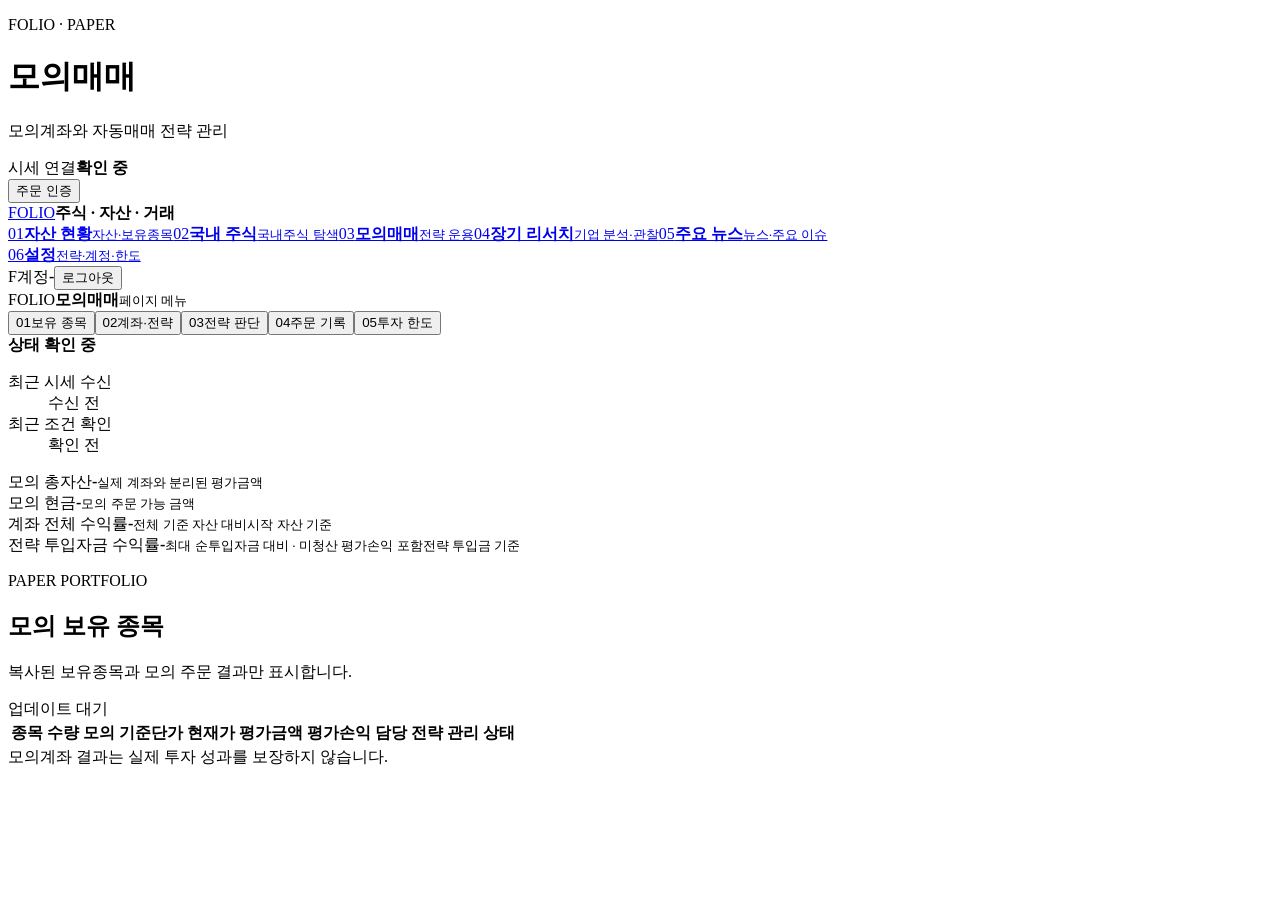
==== commit 1806e4a4: "20261004 모의매매에 휴장일·거래 시간 제한 적용 FOLIO.cmd로 DB 확인·서버 실행·사이트 열기 간소화 중복 실행 방지와 종료 처리 추가 데이터 축적·모델 검증 단계에" ====
--- a/auto_trader/static/index.html
+++ b/auto_trader/static/index.html
@@ -1,19 +1,20 @@
-<!doctype html><html lang="ko"><head><meta charset="utf-8"><meta name="viewport" content="width=device-width,initial-scale=1"><title>모의매매 · FOLIO</title><link rel="stylesheet" href="/static/styles.css"><script src="/static/app.js" defer></script><script src="/static/header-status.js" defer></script><link rel="icon" type="image/svg+xml" href="/static/favicon.svg"></head>
+<!doctype html><html lang="ko"><head><script src="/static/company-icons.js" defer></script><script src="/static/site-header.js" defer></script><script src="/static/market-hours.js" defer></script><meta charset="utf-8"><meta name="viewport" content="width=device-width,initial-scale=1"><title>모의매매 · FOLIO</title><link rel="stylesheet" href="/static/styles.css"><script src="/static/app.js" defer></script><script src="/static/list-navigation.js" defer></script><script src="/static/header-status.js" defer></script><link rel="icon" type="image/svg+xml" href="/static/favicon.svg"><link rel="stylesheet" href="/static/theme.css?v=20261003"></head>
 <body class="section-sidebar-page paper-page"><div class="shell">
-<header class="topbar"><div><p class="eyebrow">FOLIO · PAPER</p><h1>모의매매</h1><p class="subtitle">나의 전략을 성과로 확인하는 곳.</p></div><div class="header-actions"><div class="mode-box"><span class="status-dot" id="server-dot" data-header-data-dot></span><div><span class="mode-label">시세 연결</span><strong data-header-data-status>확인 중</strong></div></div><button class="button danger header-live-button" type="button" data-header-live-link>주문 인증</button><div class="user-box"><span class="mode-label">내 계정</span><strong id="current-user">-</strong><button class="text-button" id="logout-button">로그아웃</button></div></div></header>
-<nav class="workspace-nav" aria-label="주요 페이지"><div class="workspace-nav-brand"><span>FOLIO</span><strong>나의 투자 공간</strong></div><div class="workspace-nav-links"><a class="workspace-nav-link live-link" href="/live"><span class="nav-index">01</span><span><strong>포트폴리오</strong><small>자산·보유종목</small></span></a><a class="workspace-nav-link stocks-link" href="/stocks"><span class="nav-index">02</span><span><strong>마켓</strong><small>국내주식 탐색</small></span></a><a class="workspace-nav-link active paper-link" href="/paper"><span class="nav-index">03</span><span><strong>모의매매</strong><small>전략 운용</small></span></a><a class="workspace-nav-link long-term-link" href="/long-term"><span class="nav-index">04</span><span><strong>장기 리서치</strong><small>기업 분석·관찰</small></span></a><a class="workspace-nav-link news-link" href="/news"><span class="nav-index">05</span><span><strong>마켓 브리프</strong><small>뉴스·주요 이슈</small></span></a><a class="workspace-nav-link" href="/settings"><span class="nav-index">06</span><span><strong>설정</strong><small>전략·계정·한도</small></span></a></div></nav>
+<header class="topbar"><div><p class="eyebrow">FOLIO · PAPER</p><h1>모의매매</h1><p class="subtitle">모의계좌와 자동매매 전략 관리</p></div><div class="header-actions"><div class="mode-box"><span class="status-dot" id="server-dot" data-header-data-dot></span><div><span class="mode-label">시세 연결</span><strong data-header-data-status>확인 중</strong></div></div><button class="button danger header-live-button" type="button" data-header-live-link>주문 인증</button></div></header>
+<nav class="workspace-nav" aria-label="주요 페이지"><div class="workspace-nav-brand"><a class="brand-home" href="/live" aria-label="FOLIO 홈 · 자산 현황">FOLIO</a><strong>주식 · 자산 · 거래</strong></div><div class="workspace-nav-links"><a class="workspace-nav-link live-link" href="/live"><span class="nav-index">01</span><span><strong>자산 현황</strong><small>자산·보유종목</small></span></a><a class="workspace-nav-link stocks-link" href="/stocks"><span class="nav-index">02</span><span><strong>국내 주식</strong><small>국내주식 탐색</small></span></a><a class="workspace-nav-link active paper-link" href="/paper"><span class="nav-index">03</span><span><strong>모의매매</strong><small>전략 운용</small></span></a><a class="workspace-nav-link long-term-link" href="/long-term"><span class="nav-index">04</span><span><strong>장기 리서치</strong><small>기업 분석·관찰</small></span></a><a class="workspace-nav-link news-link" href="/news"><span class="nav-index">05</span><span><strong>주요 뉴스</strong><small>뉴스·주요 이슈</small></span></a></div><div class="workspace-nav-bottom"><a class="workspace-nav-link" href="/settings"><span class="nav-index">06</span><span><strong>설정</strong><small>전략·계정·한도</small></span></a><div class="user-box sidebar-account"><span class="account-avatar" aria-hidden="true">F</span><span class="mode-label">계정</span><strong id="current-user">-</strong><button class="text-button" id="logout-button">로그아웃</button></div></div></nav>
 <main class="workspace-page-layout">
 <aside class="workspace-section-sidebar"><div class="workspace-sidebar-brand"><span>FOLIO</span><strong>모의매매</strong><small>페이지 메뉴</small></div><nav aria-label="모의매매 메뉴" class="workspace-side-tabs workspace-section-tabs" id="paper-section-tabs"><button class="active" data-paper-tab="dashboard"><span>01</span>보유 종목</button><button data-paper-tab="controls"><span>02</span>계좌·전략</button><button data-paper-tab="decisions"><span>03</span>전략 판단</button><button data-paper-tab="orders"><span>04</span>주문 기록</button><button data-paper-tab="safety"><span>05</span>투자 한도</button></nav></aside>
 <div class="workspace-page-content">
 <div id="paper-background-runs" class="paper-background-runs" role="status" hidden></div>
+<div id="paper-operation-status" class="paper-operation-status" role="status"><div><strong id="paper-operation-label">상태 확인 중</strong><span id="paper-operation-reason"></span></div><dl><div><dt>최근 시세 수신</dt><dd id="paper-last-data">수신 전</dd></div><div><dt>최근 조건 확인</dt><dd id="paper-last-decision">확인 전</dd></div></dl></div>
 <div class="paper-workbench"><div class="paper-main-column">
 
 <section class="summary-grid paper-summary-grid"><article class="summary-card"><span>모의 총자산</span><strong id="total-asset">-</strong><small>실제 계좌와 분리된 평가금액</small></article><article class="summary-card"><span>모의 현금</span><strong id="cash">-</strong><small>모의 주문 가능 금액</small></article><article class="summary-card"><span>계좌 전체 수익률</span><strong id="return-percent">-</strong><small id="total-profit">전체 기준 자산 대비</small><small id="account-return-basis">시작 자산 기준</small></article><article class="summary-card"><span>전략 투입자금 수익률</span><strong id="strategy-return-percent">-</strong><small id="strategy-profit">최대 순투입자금 대비 · 미청산 평가손익 포함</small><small id="strategy-return-basis">전략 투입금 기준</small></article></section>
 <div class="paper-results">
 
 <section class="content-grid workspace-section-panel" data-paper-panel="dashboard"><article class="panel wide"><div class="panel-heading"><div><p class="section-kicker">PAPER PORTFOLIO</p><h2>모의 보유 종목</h2><p class="subtitle">복사된 보유종목과 모의 주문 결과만 표시합니다.</p></div><span class="updated" id="updated-at">업데이트 대기</span></div><div class="table-wrap"><table><thead><tr><th>종목</th><th>수량</th><th>모의 기준단가</th><th>현재가</th><th>평가금액</th><th>평가손익</th><th>담당 전략</th><th>관리 상태</th></tr></thead><tbody id="positions-body"></tbody></table></div></article></section>
-<section class="content-grid workspace-section-panel" data-paper-panel="decisions" hidden><article class="panel wide"><div class="panel-heading"><div><p class="section-kicker">STRATEGY DECISION</p><div class="paper-decision-title"><h2>최근 전략 판단</h2><small id="strategy-data-updated">조회 전</small></div><p class="subtitle">이동평균과 현재가를 비교해 전략이 내린 판단을 확인합니다.</p></div></div><div class="paper-data-banner" id="strategy-data-status" aria-live="polite">시세 수신 대기</div><div class="paper-performance-grid" id="strategy-performance"></div><details class="paper-decision-guide"><summary>판단 방식과 수익률 계산 기준</summary><dl><div><dt>매수 판단</dt><dd>단기선이 장기선을 상향 돌파한 뒤, 완료된 2개 봉과 상승 추세를 확인합니다.</dd></div><div><dt>전략 보유분</dt><dd>관리 범위에 따라 보유 수량을 구분합니다. 자동매수분은 매수 당시 전략의 청산 조건을 유지하고, 수동·미지정 보유분은 선택한 범위에 포함될 때만 현재 전략으로 관리합니다.</dd></div><div><dt>거래비용</dt><dd>수수료·세금·가정 슬리피지를 체결가와 순손익에 반영합니다.</dd></div><div><dt>계좌 전체 수익률</dt><dd>계좌 총손익 ÷ 시작 자산 × 100. 사용하지 않은 현금도 기준 금액에 포함합니다.</dd></div><div><dt>전략 투입자금 수익률</dt><dd>전략 손익 ÷ (인수한 보유분 평가액 + 최대 순투입금) × 100. 미청산 평가손익을 포함합니다.</dd></div></dl></details><div class="table-wrap"><table class="paper-decisions-table"><thead><tr><th>종목</th><th>현재가</th><th>단기 평균</th><th>장기 평균</th><th>판단</th></tr></thead><tbody id="watchlist-body"></tbody></table></div></article></section>
-<section class="content-grid workspace-section-panel" data-paper-panel="orders" hidden><article class="panel wide"><div class="panel-heading"><div><p class="section-kicker">PAPER ORDERS</p><h2>모의 주문 기록</h2><p class="subtitle">모의 주문과 체결 결과를 최신순으로 확인하세요. 이전 거래는 전체 기록에서 내려받을 수 있습니다.</p></div></div><div class="paper-order-filters"><div class="paper-order-period"><div class="paper-order-period-label"><span>조회 기간</span><small>한국시간</small></div><div class="paper-order-date-range"><label><span class="sr-only">시작일 (한국시간)</span><input id="order-date-from" type="date" min="1900-01-01" max="9999-12-31"></label><span class="paper-order-date-divider" aria-hidden="true">—</span><label><span class="sr-only">종료일 (한국시간)</span><input id="order-date-to" type="date" min="1900-01-01" max="9999-12-31"></label></div></div><label>종목 검색<input id="order-symbol-filter" type="search" placeholder="종목명 또는 코드" maxlength="30"></label><label>매수·매도<select id="order-side-filter"><option value="">전체</option><option value="BUY">매수</option><option value="SELL">매도</option></select></label><label>주문 상태<select id="order-status-filter"><option value="">전체</option><option value="FILLED">체결</option><option value="REJECTED">거절</option></select></label><button class="button secondary" id="order-filter-reset" type="button">필터 초기화</button></div><p class="paper-order-count" id="order-count" aria-live="polite">전체 0건 · 조건 일치 0건</p><div class="table-wrap"><table class="paper-orders-table"><thead><tr><th>주문 시간</th><th>구분</th><th>종목</th><th>전략</th><th>수량</th><th>체결가</th><th>상태</th><th>비용 / 청산손익</th><th>판단 이유 / 결과</th></tr></thead><tbody id="orders-body"></tbody></table></div><div class="paper-orders-footer"><div class="directory-pagination" id="order-pagination"><button class="button secondary" id="order-first" type="button">처음</button><button class="button secondary" id="order-prev" type="button">이전</button><span id="order-page">1 / 1</span><button class="button secondary" id="order-next" type="button">다음</button><button class="button secondary" id="order-last" type="button">마지막</button></div><a class="text-button" href="/paper/journal">전체 거래 기록 다운로드</a></div></article></section>
+<section class="content-grid workspace-section-panel" data-paper-panel="decisions" hidden><article class="panel wide"><div class="panel-heading"><div><p class="section-kicker">STRATEGY DECISION</p><div class="paper-decision-title"><h2>최근 전략 판단</h2><small id="strategy-data-updated">조회 전</small></div><p class="subtitle">이동평균과 현재가를 비교해 전략이 내린 판단을 확인합니다.</p></div></div><div class="paper-data-banner" id="strategy-data-status" aria-live="polite">시세 수신 대기</div><div class="paper-performance-grid" id="strategy-performance"></div><details class="paper-decision-guide"><summary>판단 방식과 수익률 계산 기준</summary><dl><div><dt>매수 판단</dt><dd>단기선이 장기선을 상향 돌파한 뒤, 완료된 2개 봉과 상승 추세를 확인합니다.</dd></div><div><dt>전략 보유분</dt><dd>관리 범위에 따라 보유 수량을 구분합니다. 자동매수분은 매수 당시 전략의 청산 조건을 유지하고, 수동·미지정 보유분은 선택한 범위에 포함될 때만 현재 전략으로 관리합니다.</dd></div><div><dt>거래비용</dt><dd>수수료·세금·가정 슬리피지를 체결가와 순손익에 반영합니다.</dd></div><div><dt>계좌 전체 수익률</dt><dd>계좌 총손익 ÷ 시작 자산 × 100. 사용하지 않은 현금도 기준 금액에 포함합니다.</dd></div><div><dt>전략 투입자금 수익률</dt><dd>전략 손익 ÷ (인수한 보유분 평가액 + 최대 순투입금) × 100. 미청산 평가손익을 포함합니다.</dd></div></dl></details><div class="table-wrap"><table class="paper-decisions-table"><thead><tr><th>종목</th><th>현재가</th><th>단기 평균</th><th>장기 평균</th><th>판단</th></tr></thead><tbody id="watchlist-body"></tbody></table></div></article>
+</section><section class="content-grid workspace-section-panel" data-paper-panel="orders" hidden><article class="panel wide"><div class="panel-heading"><div><p class="section-kicker">PAPER ORDERS</p><h2>모의 주문 기록</h2><p class="subtitle">매수·매도 내역과 체결 금액, 매도 후 실현손익을 확인하세요.</p></div></div><div class="paper-order-filters"><div class="paper-order-period"><div class="paper-order-period-label"><span>조회 기간</span><small>한국시간</small></div><div class="paper-order-date-range"><label><span class="sr-only">시작일 (한국시간)</span><input id="order-date-from" type="date" min="1900-01-01" max="9999-12-31"></label><span class="paper-order-date-divider" aria-hidden="true">—</span><label><span class="sr-only">종료일 (한국시간)</span><input id="order-date-to" type="date" min="1900-01-01" max="9999-12-31"></label></div></div><label>종목 검색<input id="order-symbol-filter" type="search" placeholder="종목명 또는 코드" maxlength="30"></label><label>매수·매도<select id="order-side-filter"><option value="">전체</option><option value="BUY">매수</option><option value="SELL">매도</option></select></label><label>주문 상태<select id="order-status-filter"><option value="">전체</option><option value="FILLED">체결</option><option value="REJECTED">거절</option></select></label><button class="button secondary" id="order-filter-reset" type="button">필터 초기화</button></div><p class="paper-order-count" id="order-count" aria-live="polite">전체 0건 · 조건 일치 0건</p><div class="table-wrap"><table class="paper-orders-table"><thead><tr><th>주문 시간</th><th>구분</th><th>종목</th><th>전략</th><th>수량</th><th>체결가</th><th>체결 금액</th><th>실현손익</th><th>상태</th><th>상세</th></tr></thead><tbody id="orders-body"></tbody></table></div><p class="paper-order-profit-note">체결 금액은 체결가 × 수량입니다. 실현손익은 매수 비용과 매도 수수료·세금을 반영한 매도 손익이며, 매수·거절 주문에는 표시하지 않습니다.</p><div class="paper-orders-footer"><div class="directory-pagination" id="order-pagination"><button class="button secondary" id="order-first" type="button">처음</button><button class="button secondary" id="order-prev" type="button">이전</button><span id="order-page">1 / 1</span><button class="button secondary" id="order-next" type="button">다음</button><button class="button secondary" id="order-last" type="button">마지막</button></div><a class="text-button" href="/paper/journal">전체 거래 기록 다운로드</a></div></article></section>
 <section class="panel paper-risk-panel workspace-section-panel" data-paper-panel="safety" hidden>
   <div class="panel-heading"><div><p class="section-kicker">BUYING LIMITS</p><h2>모의계좌 투자 한도</h2><p class="subtitle">자동매수에 적용되는 한도와 현재 사용량을 확인하세요.</p></div></div>
   <div class="risk-usage" id="risk-usage" aria-live="polite"></div>
@@ -27,18 +28,19 @@
 <p class="paper-account-control-notice" id="paper-account-control-notice"></p>
 <div class="paper-controls-grid">
 <article class="panel paper-account-panel">
-<div class="paper-step-heading"><span class="paper-step-number">1</span><div><h2>계좌 확인</h2><p>어느 모의계좌에서 실험할까요?</p></div></div>
+<div class="paper-step-heading"><span class="paper-step-number">1</span><div><h2>계좌 확인</h2><p>위 계좌 카드를 눌러 전환하세요.</p></div></div>
 <div class="paper-account-overview"><span class="paper-field-label">현재 선택한 계좌</span><h3 id="paper-account-title">모의계좌</h3><div class="paper-source-badge" id="paper-source-badge">모의계좌 준비 중</div>
-<button class="button secondary" id="experiment-account-button" type="button">실험계좌 불러오기</button>
+<button class="button secondary" id="experiment-account-button" type="button" hidden>실험계좌 불러오기</button>
 <dl class="paper-account-types"><div><dt>실험계좌</dt><dd>현금 1,000만원과 보유 종목 없이 시작한 계좌입니다. 처음 전략을 시험할 때 사용하세요.</dd></div><div><dt>기존 모의계좌</dt><dd>실제 자산을 복사해 모의 거래를 시험하는 계좌입니다. 실제 계좌와 따로 운용됩니다.</dd></div></dl>
 <p class="paper-inline-help">계좌를 바꿔도 다른 계좌의 실행 중인 전략은 계속 돌아갑니다.</p>
-<details class="paper-account-menu"><summary>계좌 초기화·자산 복사</summary><p id="paper-memory-notice" role="status">잔액과 보유종목은 자동 저장됩니다.</p><p>초기화하면 이 계좌의 모의 주문과 손익이 시작 자산 기준으로 돌아갑니다.</p><div class="paper-setup-actions"><button class="button secondary" id="reset-paper-button" type="button">모의 결과 초기화</button><button class="button secondary" id="snapshot-button" type="button">현재 실제 자산 다시 복사</button></div><p id="paper-snapshot-help"></p></details></div>
+<details class="paper-account-menu"><summary>계좌 관리</summary><p id="paper-memory-notice" role="status">잔액과 보유종목은 자동 저장됩니다.</p><p>초기화하면 이 계좌의 모의 주문과 손익이 시작 자산 기준으로 돌아갑니다.</p><div class="paper-setup-actions"><button class="button secondary" id="reset-paper-button" type="button">모의 결과 초기화</button><button class="button secondary" id="snapshot-button" type="button">현재 실제 자산 다시 복사</button></div><p id="paper-snapshot-help"></p></details>
+</div>
 </article>
 <article class="panel paper-strategy-picker">
 <div class="paper-step-heading"><span class="paper-step-number">2</span><div><h2>전략 선택</h2><p>저장된 전략을 이 계좌에 적용하세요.</p></div></div>
 <label class="paper-field-label" for="paper-strategy-select">사용할 전략</label>
-<div class="paper-strategy-select-row"><select id="paper-strategy-select" disabled aria-describedby="paper-selection-help paper-strategy-selection-hint"><option value="">전략을 선택하세요</option></select><button class="button secondary" id="select-strategy-button" disabled type="button" aria-describedby="paper-selection-help paper-strategy-selection-hint">이 전략 적용</button></div>
-<p id="paper-selection-help" class="paper-inline-help">목록에서 고른 뒤 적용 버튼을 누르세요. 적용만으로 매매가 시작되지는 않습니다.</p>
+<div class="paper-strategy-select-row"><select id="paper-strategy-select" disabled aria-describedby="paper-selection-help paper-strategy-selection-hint"><option value="">전략을 선택하세요</option></select></div>
+<p id="paper-selection-help" class="paper-inline-help">목록에서 고르면 이 계좌에 바로 적용됩니다. 모의매매는 전략 시작을 눌러야 시작됩니다.</p>
 <a class="paper-settings-link" href="/settings#strategy">전략 만들기·수정하기 →</a>
 <p class="paper-strategy-selection-hint" id="paper-strategy-selection-hint" role="status" hidden></p>
 <section class="paper-strategy-details" aria-labelledby="paper-strategy-details-title"><h3 id="paper-strategy-details-title">이 계좌에 적용된 전략</h3><div class="paper-selected-strategy" id="selected-strategy-card"><span>선택된 전략</span><strong>없음</strong><small>먼저 저장된 전략을 선택하세요.</small></div>
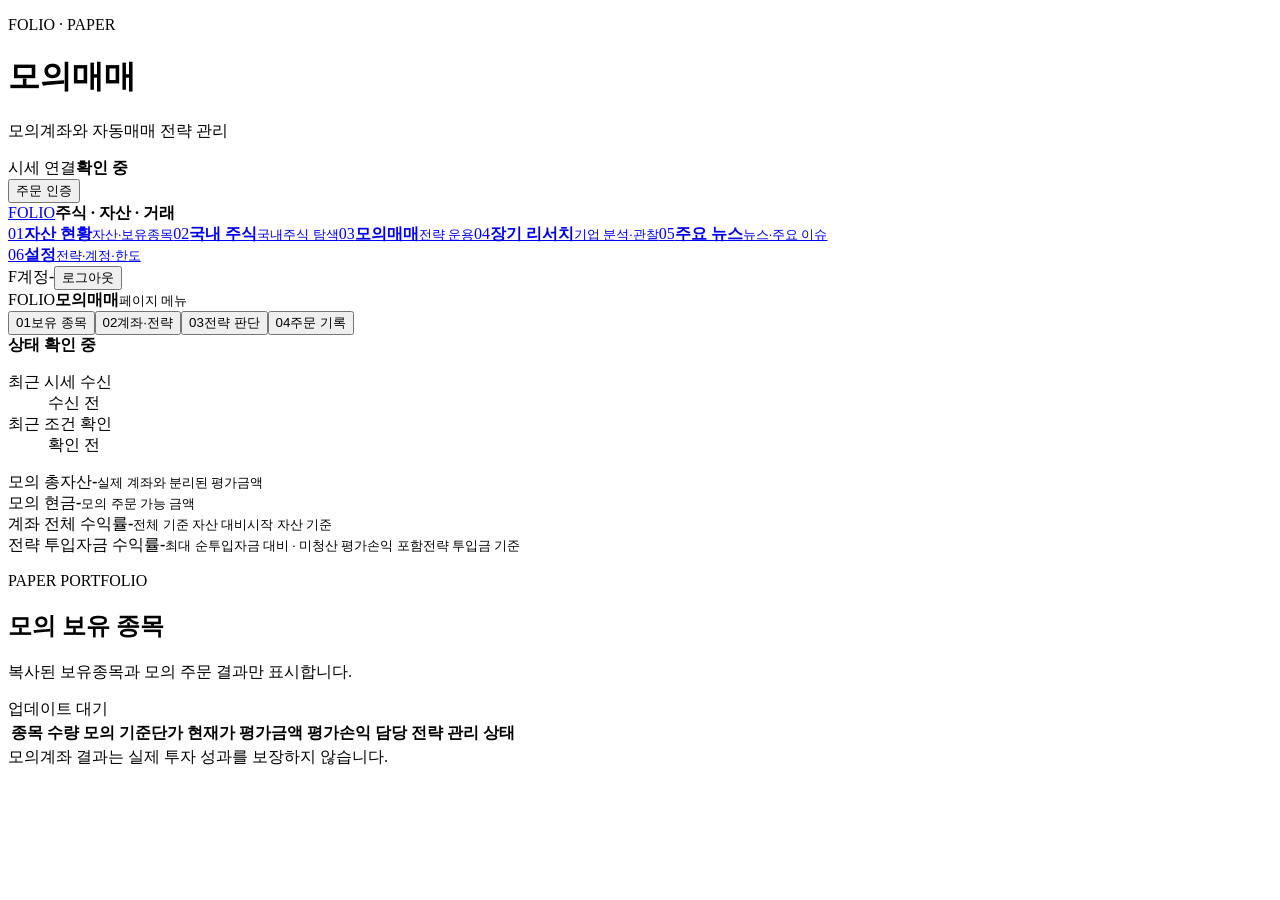
==== commit 9a4eb0ac: "feat: PAPER automatic trading limited only by the user-set operating amount; legacy risk limits pres" ====
--- a/auto_trader/static/index.html
+++ b/auto_trader/static/index.html
@@ -1,9 +1,9 @@
 <!doctype html><html lang="ko"><head><script src="/static/company-icons.js" defer></script><script src="/static/site-header.js" defer></script><script src="/static/market-hours.js" defer></script><meta charset="utf-8"><meta name="viewport" content="width=device-width,initial-scale=1"><title>모의매매 · FOLIO</title><link rel="stylesheet" href="/static/styles.css"><script src="/static/app.js" defer></script><script src="/static/list-navigation.js" defer></script><script src="/static/header-status.js" defer></script><link rel="icon" type="image/svg+xml" href="/static/favicon.svg"><link rel="stylesheet" href="/static/theme.css?v=20261003"></head>
 <body class="section-sidebar-page paper-page"><div class="shell">
 <header class="topbar"><div><p class="eyebrow">FOLIO · PAPER</p><h1>모의매매</h1><p class="subtitle">모의계좌와 자동매매 전략 관리</p></div><div class="header-actions"><div class="mode-box"><span class="status-dot" id="server-dot" data-header-data-dot></span><div><span class="mode-label">시세 연결</span><strong data-header-data-status>확인 중</strong></div></div><button class="button danger header-live-button" type="button" data-header-live-link>주문 인증</button></div></header>
-<nav class="workspace-nav" aria-label="주요 페이지"><div class="workspace-nav-brand"><a class="brand-home" href="/live" aria-label="FOLIO 홈 · 자산 현황">FOLIO</a><strong>주식 · 자산 · 거래</strong></div><div class="workspace-nav-links"><a class="workspace-nav-link live-link" href="/live"><span class="nav-index">01</span><span><strong>자산 현황</strong><small>자산·보유종목</small></span></a><a class="workspace-nav-link stocks-link" href="/stocks"><span class="nav-index">02</span><span><strong>국내 주식</strong><small>국내주식 탐색</small></span></a><a class="workspace-nav-link active paper-link" href="/paper"><span class="nav-index">03</span><span><strong>모의매매</strong><small>전략 운용</small></span></a><a class="workspace-nav-link long-term-link" href="/long-term"><span class="nav-index">04</span><span><strong>장기 리서치</strong><small>기업 분석·관찰</small></span></a><a class="workspace-nav-link news-link" href="/news"><span class="nav-index">05</span><span><strong>주요 뉴스</strong><small>뉴스·주요 이슈</small></span></a></div><div class="workspace-nav-bottom"><a class="workspace-nav-link" href="/settings"><span class="nav-index">06</span><span><strong>설정</strong><small>전략·계정·한도</small></span></a><div class="user-box sidebar-account"><span class="account-avatar" aria-hidden="true">F</span><span class="mode-label">계정</span><strong id="current-user">-</strong><button class="text-button" id="logout-button">로그아웃</button></div></div></nav>
+<nav class="workspace-nav" aria-label="주요 페이지"><div class="workspace-nav-brand"><a class="brand-home" href="/live" aria-label="FOLIO 홈 · 자산 현황">FOLIO</a><strong>주식 · 자산 · 거래</strong></div><div class="workspace-nav-links"><a class="workspace-nav-link live-link" href="/live"><span class="nav-index">01</span><span><strong>자산 현황</strong><small>자산·보유종목</small></span></a><a class="workspace-nav-link stocks-link" href="/stocks"><span class="nav-index">02</span><span><strong>국내 주식</strong><small>국내주식 탐색</small></span></a><a class="workspace-nav-link active paper-link" href="/paper-mvp"><span class="nav-index">03</span><span><strong>모의매매</strong><small>전략 운용</small></span></a><a class="workspace-nav-link long-term-link" href="/long-term"><span class="nav-index">04</span><span><strong>장기 리서치</strong><small>기업 분석·관찰</small></span></a><a class="workspace-nav-link news-link" href="/news"><span class="nav-index">05</span><span><strong>주요 뉴스</strong><small>뉴스·주요 이슈</small></span></a></div><div class="workspace-nav-bottom"><a class="workspace-nav-link" href="/settings"><span class="nav-index">06</span><span><strong>설정</strong><small>전략·계정·한도</small></span></a><div class="user-box sidebar-account"><span class="account-avatar" aria-hidden="true">F</span><span class="mode-label">계정</span><strong id="current-user">-</strong><button class="text-button" id="logout-button">로그아웃</button></div></div></nav>
 <main class="workspace-page-layout">
-<aside class="workspace-section-sidebar"><div class="workspace-sidebar-brand"><span>FOLIO</span><strong>모의매매</strong><small>페이지 메뉴</small></div><nav aria-label="모의매매 메뉴" class="workspace-side-tabs workspace-section-tabs" id="paper-section-tabs"><button class="active" data-paper-tab="dashboard"><span>01</span>보유 종목</button><button data-paper-tab="controls"><span>02</span>계좌·전략</button><button data-paper-tab="decisions"><span>03</span>전략 판단</button><button data-paper-tab="orders"><span>04</span>주문 기록</button><button data-paper-tab="safety"><span>05</span>투자 한도</button></nav></aside>
+<aside class="workspace-section-sidebar"><div class="workspace-sidebar-brand"><span>FOLIO</span><strong>모의매매</strong><small>페이지 메뉴</small></div><nav aria-label="모의매매 메뉴" class="workspace-side-tabs workspace-section-tabs" id="paper-section-tabs"><button class="active" data-paper-tab="dashboard"><span>01</span>보유 종목</button><button data-paper-tab="controls"><span>02</span>계좌·전략</button><button data-paper-tab="decisions"><span>03</span>전략 판단</button><button data-paper-tab="orders"><span>04</span>주문 기록</button></nav></aside>
 <div class="workspace-page-content">
 <div id="paper-background-runs" class="paper-background-runs" role="status" hidden></div>
 <div id="paper-operation-status" class="paper-operation-status" role="status"><div><strong id="paper-operation-label">상태 확인 중</strong><span id="paper-operation-reason"></span></div><dl><div><dt>최근 시세 수신</dt><dd id="paper-last-data">수신 전</dd></div><div><dt>최근 조건 확인</dt><dd id="paper-last-decision">확인 전</dd></div></dl></div>
@@ -15,12 +15,6 @@
 <section class="content-grid workspace-section-panel" data-paper-panel="dashboard"><article class="panel wide"><div class="panel-heading"><div><p class="section-kicker">PAPER PORTFOLIO</p><h2>모의 보유 종목</h2><p class="subtitle">복사된 보유종목과 모의 주문 결과만 표시합니다.</p></div><span class="updated" id="updated-at">업데이트 대기</span></div><div class="table-wrap"><table><thead><tr><th>종목</th><th>수량</th><th>모의 기준단가</th><th>현재가</th><th>평가금액</th><th>평가손익</th><th>담당 전략</th><th>관리 상태</th></tr></thead><tbody id="positions-body"></tbody></table></div></article></section>
 <section class="content-grid workspace-section-panel" data-paper-panel="decisions" hidden><article class="panel wide"><div class="panel-heading"><div><p class="section-kicker">STRATEGY DECISION</p><div class="paper-decision-title"><h2>최근 전략 판단</h2><small id="strategy-data-updated">조회 전</small></div><p class="subtitle">이동평균과 현재가를 비교해 전략이 내린 판단을 확인합니다.</p></div></div><div class="paper-data-banner" id="strategy-data-status" aria-live="polite">시세 수신 대기</div><div class="paper-performance-grid" id="strategy-performance"></div><details class="paper-decision-guide"><summary>판단 방식과 수익률 계산 기준</summary><dl><div><dt>매수 판단</dt><dd>단기선이 장기선을 상향 돌파한 뒤, 완료된 2개 봉과 상승 추세를 확인합니다.</dd></div><div><dt>전략 보유분</dt><dd>관리 범위에 따라 보유 수량을 구분합니다. 자동매수분은 매수 당시 전략의 청산 조건을 유지하고, 수동·미지정 보유분은 선택한 범위에 포함될 때만 현재 전략으로 관리합니다.</dd></div><div><dt>거래비용</dt><dd>수수료·세금·가정 슬리피지를 체결가와 순손익에 반영합니다.</dd></div><div><dt>계좌 전체 수익률</dt><dd>계좌 총손익 ÷ 시작 자산 × 100. 사용하지 않은 현금도 기준 금액에 포함합니다.</dd></div><div><dt>전략 투입자금 수익률</dt><dd>전략 손익 ÷ (인수한 보유분 평가액 + 최대 순투입금) × 100. 미청산 평가손익을 포함합니다.</dd></div></dl></details><div class="table-wrap"><table class="paper-decisions-table"><thead><tr><th>종목</th><th>현재가</th><th>단기 평균</th><th>장기 평균</th><th>판단</th></tr></thead><tbody id="watchlist-body"></tbody></table></div></article>
 </section><section class="content-grid workspace-section-panel" data-paper-panel="orders" hidden><article class="panel wide"><div class="panel-heading"><div><p class="section-kicker">PAPER ORDERS</p><h2>모의 주문 기록</h2><p class="subtitle">매수·매도 내역과 체결 금액, 매도 후 실현손익을 확인하세요.</p></div></div><div class="paper-order-filters"><div class="paper-order-period"><div class="paper-order-period-label"><span>조회 기간</span><small>한국시간</small></div><div class="paper-order-date-range"><label><span class="sr-only">시작일 (한국시간)</span><input id="order-date-from" type="date" min="1900-01-01" max="9999-12-31"></label><span class="paper-order-date-divider" aria-hidden="true">—</span><label><span class="sr-only">종료일 (한국시간)</span><input id="order-date-to" type="date" min="1900-01-01" max="9999-12-31"></label></div></div><label>종목 검색<input id="order-symbol-filter" type="search" placeholder="종목명 또는 코드" maxlength="30"></label><label>매수·매도<select id="order-side-filter"><option value="">전체</option><option value="BUY">매수</option><option value="SELL">매도</option></select></label><label>주문 상태<select id="order-status-filter"><option value="">전체</option><option value="FILLED">체결</option><option value="REJECTED">거절</option></select></label><button class="button secondary" id="order-filter-reset" type="button">필터 초기화</button></div><p class="paper-order-count" id="order-count" aria-live="polite">전체 0건 · 조건 일치 0건</p><div class="table-wrap"><table class="paper-orders-table"><thead><tr><th>주문 시간</th><th>구분</th><th>종목</th><th>전략</th><th>수량</th><th>체결가</th><th>체결 금액</th><th>실현손익</th><th>상태</th><th>상세</th></tr></thead><tbody id="orders-body"></tbody></table></div><p class="paper-order-profit-note">체결 금액은 체결가 × 수량입니다. 실현손익은 매수 비용과 매도 수수료·세금을 반영한 매도 손익이며, 매수·거절 주문에는 표시하지 않습니다.</p><div class="paper-orders-footer"><div class="directory-pagination" id="order-pagination"><button class="button secondary" id="order-first" type="button">처음</button><button class="button secondary" id="order-prev" type="button">이전</button><span id="order-page">1 / 1</span><button class="button secondary" id="order-next" type="button">다음</button><button class="button secondary" id="order-last" type="button">마지막</button></div><a class="text-button" href="/paper/journal">전체 거래 기록 다운로드</a></div></article></section>
-<section class="panel paper-risk-panel workspace-section-panel" data-paper-panel="safety" hidden>
-  <div class="panel-heading"><div><p class="section-kicker">BUYING LIMITS</p><h2>모의계좌 투자 한도</h2><p class="subtitle">자동매수에 적용되는 한도와 현재 사용량을 확인하세요.</p></div></div>
-  <div class="risk-usage" id="risk-usage" aria-live="polite"></div>
-  <div class="paper-risk-guide"><strong>이 한도는 언제 적용되나요?</strong><p>신규 매수 전에 투자금·현금 비율·오늘 손익·주문 횟수를 확인합니다. 한도를 넘는 매수는 제한되며, 기존 보유분의 매도·청산 조건은 전략에서 따로 관리합니다.</p></div>
-  <div class="paper-risk-footer"><div><strong>투자 한도를 바꾸려면</strong><p>설정에서 주문 금액과 계좌 한도를 조정할 수 있습니다.</p></div><a class="paper-risk-settings-link" href="/settings#risk">한도 변경하기 <span aria-hidden="true">→</span></a></div>
-</section>
 <section class="workspace-section-panel paper-controls-panel" data-paper-panel="controls" hidden>
 <div class="paper-controls-heading"><p class="section-kicker">ACCOUNT &amp; STRATEGY</p><h2>모의매매 시작하기</h2><p class="subtitle">계좌를 확인하고 전략을 적용한 뒤 시작하세요. 실제 계좌에는 주문하지 않습니다.</p></div>
 <div class="paper-account-comparison" id="paper-account-comparison" aria-label="모의계좌별 실행 상태"></div>
